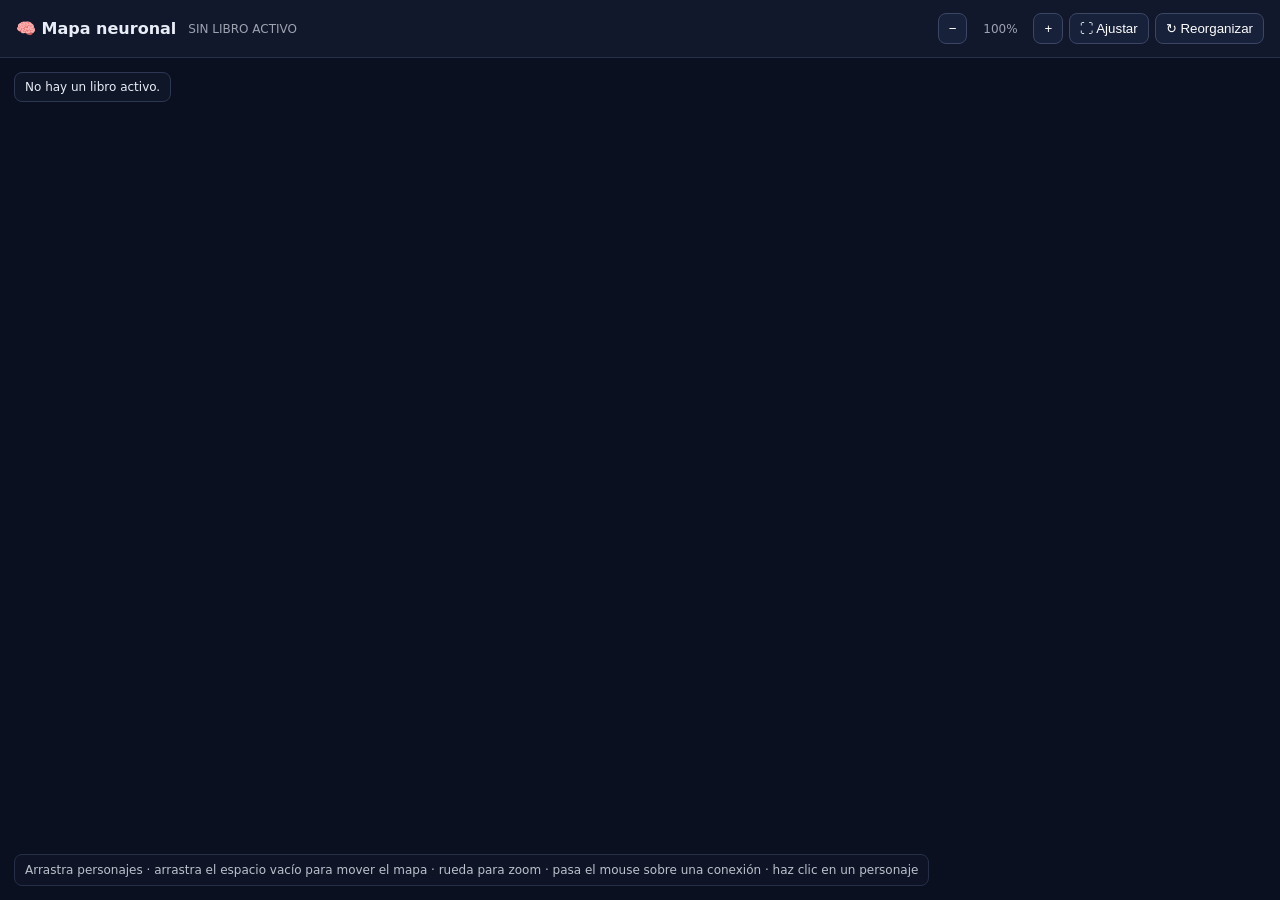
==== neural-map-real.html @ c9593acb "FASE 6.3 - Usabilidad y navegación del mapa neuronal" ====
<!doctype html>
<html lang="es">
<head>
<meta charset="utf-8">
<meta name="viewport" content="width=device-width,initial-scale=1,viewport-fit=cover">
<title>🧠 Mapa neuronal — datos reales</title>
<style>
*{box-sizing:border-box}html,body{margin:0;height:100%;font-family:system-ui,-apple-system,Segoe UI,sans-serif;background:#0b1020;color:#e9edf7}body{overflow:hidden}.top{height:58px;display:flex;align-items:center;gap:12px;padding:0 16px;background:#11182b;border-bottom:1px solid #26304a}.top h1{font-size:16px;margin:0}.top span{font-size:12px;opacity:.65}.controls{margin-left:auto;display:flex;align-items:center;gap:6px}.top button{border:1px solid #3a4664;background:#18213a;color:#fff;border-radius:8px;padding:7px 10px;cursor:pointer}.top button:hover{background:#202c49}.zoom-readout{min-width:54px;text-align:center;font-size:12px;opacity:.8}.wrap{height:calc(100% - 58px);position:relative;overflow:hidden}svg{width:100%;height:100%;display:block;touch-action:none;cursor:grab}.wrap.panning svg{cursor:grabbing}.edge{fill:none;stroke:#6576a5;stroke-width:2;opacity:.62}.edge.bi{stroke-dasharray:5 4}.edge.dim,.node.dim{opacity:.10}.edge.focus{stroke:#a9b9ef;stroke-width:3;opacity:.95}.node{cursor:grab}.node:active{cursor:grabbing}.node circle{fill:#17223c;stroke:#8da2d7;stroke-width:2}.node text{fill:#f2f5ff;font-size:12px;pointer-events:none;text-anchor:middle}.node.selected circle{stroke:#fff;stroke-width:3;filter:drop-shadow(0 0 8px rgba(150,180,255,.75))}.tooltip{position:absolute;display:none;max-width:330px;padding:10px 12px;border:1px solid #3c4b70;background:#151e35;border-radius:9px;box-shadow:0 8px 30px #0008;font-size:13px;pointer-events:none;line-height:1.35;z-index:5}.tooltip strong{display:block;margin-bottom:5px}.tooltip .description{white-space:pre-wrap;margin:5px 0}.tooltip .meta{margin-top:5px;opacity:.78}.hint{position:absolute;left:14px;bottom:14px;padding:8px 10px;border-radius:8px;background:#11182bcc;border:1px solid #2c3753;font-size:12px;opacity:.8;pointer-events:none}.status{position:absolute;left:14px;top:14px;padding:7px 10px;border-radius:8px;background:#11182bcc;border:1px solid #2c3753;font-size:12px;pointer-events:none}
</style>
</head>
<body>
<div class="top"><h1>🧠 Mapa neuronal</h1><span id="bookInfo">DATOS REALES · experimental</span><div class="controls"><button id="minus" title="Alejar">−</button><span id="zoomReadout" class="zoom-readout">100%</span><button id="plus" title="Acercar">+</button><button id="fit" title="Ajustar toda la red">⛶ Ajustar</button><button id="reset" title="Reorganizar nodos">↻ Reorganizar</button></div></div>
<div class="wrap" id="wrap"><svg id="graph" aria-label="Mapa neuronal de personajes"><defs><marker id="arrowEnd" viewBox="0 0 10 10" refX="9" refY="5" markerWidth="7" markerHeight="7" orient="auto-start-reverse"><path d="M 0 0 L 10 5 L 0 10 z" fill="#8da2d7"></path></marker></defs><g id="world"></g></svg><div id="tip" class="tooltip"></div><div id="status" class="status"></div><div class="hint">Arrastra personajes · arrastra el espacio vacío para mover el mapa · rueda para zoom · pasa el mouse sobre una conexión · haz clic en un personaje</div></div>
<script>
const KEY='memoriaLector.v1';
const NS='http://www.w3.org/2000/svg';
const svg=document.getElementById('graph'),world=document.getElementById('world'),tip=document.getElementById('tip'),status=document.getElementById('status'),bookInfo=document.getElementById('bookInfo'),wrap=document.getElementById('wrap'),zoomReadout=document.getElementById('zoomReadout');
let W=0,H=0,nodes=[],edges=[],selected=null,drag=null,pan={x:0,y:0},scale=1,panStart=null;
function load(){try{return JSON.parse(localStorage.getItem(KEY)||'null')||{books:[],activeBookId:null}}catch(e){return {books:[],activeBookId:null}}}
function activeBook(){const s=load();return s.books.find(b=>b.id===s.activeBookId)||null}
function esc(s){return String(s??'').replace(/[&<>"']/g,c=>({'&':'&amp;','<':'&lt;','>':'&gt;','"':'&quot;',"'":'&#039;'}[c]))}
function size(){const r=svg.getBoundingClientRect();W=r.width;H=r.height}
function updateTransform(){world.setAttribute('transform',`translate(${pan.x} ${pan.y}) scale(${scale})`);zoomReadout.textContent=`${Math.round(scale*100)}%`}
function build(){const b=activeBook();if(!b){nodes=[];edges=[];status.textContent='No hay un libro activo.';bookInfo.textContent='SIN LIBRO ACTIVO';render();return}const chars=b.characters||[],rels=b.relationships||[];status.textContent=`${chars.length} personajes · ${rels.length} conexiones`;bookInfo.textContent=`${b.title||'Libro activo'} · DATOS REALES · experimental`;nodes=chars.map((c,i)=>({id:c.id,name:c.name||'?',short:c.shortName||'',x:W*.5+Math.cos(i/Math.max(1,chars.length)*Math.PI*2)*Math.min(W,H)*.28,y:H*.5+Math.sin(i/Math.max(1,chars.length)*Math.PI*2)*Math.min(W,H)*.28,vx:0,vy:0,r:14+Math.min(7,rels.filter(r=>r.from===c.id||r.to===c.id).length)}));const byPair=new Map();for(const r of rels){const pair=[r.from,r.to].sort();const key=pair.join('::');if(!byPair.has(key))byPair.set(key,[]);const items=Array.isArray(r.items)&&r.items.length?r.items:(Array.isArray(r.types)?r.types.map(label=>({label,mode:'directed'})):[]);byPair.get(key).push(...items.map(it=>({label:it.label||'otra relación',mode:it.mode||'directed',from:r.from,to:r.to})))}edges=[...byPair.entries()].map(([key,relations])=>{const [a,bid]=key.split('::');const directedAtoB=relations.some(x=>x.mode==='directed'&&x.from===a&&x.to===bid);const directedBtoA=relations.some(x=>x.mode==='directed'&&x.from===bid&&x.to===a);const symmetric=relations.some(x=>x.mode==='symmetric');return {a,b:bid,relations,directedAtoB,directedBtoA,symmetric}});selected=null;pan={x:0,y:0};scale=1;render();for(let i=0;i<220;i++)tick(.5);render();fitView()}
function tick(dt){for(const a of nodes){if(a===drag)continue;a.vx*=.88;a.vy*=.88;a.vx+=(W/2-a.x)*.0009*dt;a.vy+=(H/2-a.y)*.0009*dt;for(const b of nodes){if(a===b)continue;let dx=a.x-b.x,dy=a.y-b.y,d2=dx*dx+dy*dy+100,f=17000/d2;a.vx+=dx*f*dt/Math.max(W,400);a.vy+=dy*f*dt/Math.max(H,300)}}for(const e of edges){const a=nodes.find(n=>n.id===e.a),b=nodes.find(n=>n.id===e.b);if(!a||!b)continue;const dx=b.x-a.x,dy=b.y-a.y,d=Math.hypot(dx,dy)||1,f=(d-150)*.0018*dt;a.vx+=dx/d*f;a.vy+=dy/d*f;b.vx-=dx/d*f;b.vy-=dy/d*f}for(const a of nodes){if(a===drag)continue;a.x=Math.max(35,Math.min(W-35,a.x+a.vx*dt));a.y=Math.max(35,Math.min(H-35,a.y+a.vy*dt))}}
function path(a,b){const dx=b.x-a.x,dy=b.y-a.y,d=Math.hypot(dx,dy)||1,mx=(a.x+b.x)/2,my=(a.y+b.y)/2,off=Math.min(55,d*.18),nx=-dy/d,ny=dx/d;return `M${a.x},${a.y} Q${mx+nx*off},${my+ny*off} ${b.x},${b.y}`}
function relatedToSelected(e){return selected===null||e.a===selected||e.b===selected}
function render(){world.innerHTML='';if(!nodes.length){updateTransform();return}const eg=document.createElementNS(NS,'g');edges.forEach((e,i)=>{const a=nodes.find(n=>n.id===e.a),b=nodes.find(n=>n.id===e.b);if(!a||!b)return;const p=document.createElementNS(NS,'path');p.classList.add('edge');if(e.symmetric&&!e.directedAtoB&&!e.directedBtoA)p.classList.add('bi');if(e.directedAtoB)p.setAttribute('marker-end','url(#arrowEnd)');if(e.directedBtoA)p.setAttribute('marker-start','url(#arrowEnd)');if(!relatedToSelected(e))p.classList.add('dim');if(relatedToSelected(e)&&selected!==null)p.classList.add('focus');p.setAttribute('d',path(a,b));p.dataset.i=i;p.addEventListener('mouseenter',edgeEnter);p.addEventListener('mouseleave',()=>tip.style.display='none');eg.appendChild(p)});world.appendChild(eg);nodes.forEach(n=>{const ng=document.createElementNS(NS,'g');ng.classList.add('node');if(selected!==null&&selected!==n.id)ng.classList.add('dim');if(selected===n.id)ng.classList.add('selected');ng.setAttribute('transform',`translate(${n.x},${n.y})`);const c=document.createElementNS(NS,'circle');c.setAttribute('r',n.r);ng.appendChild(c);const t=document.createElementNS(NS,'text');t.textContent=n.short||n.name;t.setAttribute('y',n.r+17);ng.appendChild(t);ng.addEventListener('mouseenter',e=>nodeEnter(e,n));ng.addEventListener('mouseleave',()=>tip.style.display='none');ng.addEventListener('pointerdown',e=>startDrag(e,n));ng.addEventListener('click',e=>{if(n._moved)return;selected=selected===n.id?null:n.id;render()});world.appendChild(ng)})} 
function placeTip(e){const r=wrap.getBoundingClientRect();const x=e.clientX-r.left+12,y=e.clientY-r.top+12;tip.style.left=Math.min(Math.max(8,x),Math.max(8,W-340))+'px';tip.style.top=Math.min(Math.max(8,y),Math.max(8,H-150))+'px'}
function edgeEnter(e){const ed=edges[+e.currentTarget.dataset.i];tip.innerHTML=ed.relations.map(rel=>`<div><strong>${esc(nameOf(rel.from))} ${rel.mode==='symmetric'?'↔':'→'} ${esc(nameOf(rel.to))}</strong><div>• ${esc(rel.label)}</div></div>`).join('');tip.style.display='block';placeTip(e)}
function nodeEnter(e,n){const b=activeBook(),c=(b?.characters||[]).find(x=>x.id===n.id);tip.innerHTML=`<strong>${esc(c?.name||n.name)}</strong>`+(c?.description?.trim()?`<div class="description">${esc(c.description)}</div>`:'')+(c?.firstChapter?`<div class="meta">Primera aparición: ${esc(c.firstChapter)}</div>`:'');tip.style.display='block';placeTip(e)}
function nameOf(id){const n=nodes.find(x=>x.id===id);return n?.name||'?'}
function startDrag(e,n){e.stopPropagation();n._sx=e.clientX;n._sy=e.clientY;n._moved=false;drag=n;const move=ev=>{if(Math.hypot(ev.clientX-n._sx,ev.clientY-n._sy)>4)n._moved=true;const r=svg.getBoundingClientRect();n.x=Math.max(25,Math.min((W-pan.x)/scale-25,(ev.clientX-r.left-pan.x)/scale));n.y=Math.max(25,Math.min((H-pan.y)/scale-25,(ev.clientY-r.top-pan.y)/scale));render()};const up=()=>{drag=null;window.removeEventListener('pointermove',move);window.removeEventListener('pointerup',up)};window.addEventListener('pointermove',move);window.addEventListener('pointerup',up,{once:true})}
function startPan(e){if(e.target!==svg)return;panStart={sx:e.clientX,sy:e.clientY,px:pan.x,py:pan.y};wrap.classList.add('panning');const move=ev=>{pan.x=panStart.px+(ev.clientX-panStart.sx);pan.y=panStart.py+(ev.clientY-panStart.sy);updateTransform()};const up=()=>{panStart=null;wrap.classList.remove('panning');window.removeEventListener('pointermove',move);window.removeEventListener('pointerup',up)};window.addEventListener('pointermove',move);window.addEventListener('pointerup',up,{once:true})}
function zoomAt(factor,cx=W/2,cy=H/2){const old=scale;const next=Math.max(.35,Math.min(2.5,old*factor));if(next===old)return;const r=svg.getBoundingClientRect();const sx=cx-r.left,sy=cy-r.top;pan.x=sx-(sx-pan.x)*(next/old);pan.y=sy-(sy-pan.y)*(next/old);scale=next;updateTransform()}
function fitView(){if(!nodes.length){updateTransform();return}let minX=Infinity,minY=Infinity,maxX=-Infinity,maxY=-Infinity;nodes.forEach(n=>{minX=Math.min(minX,n.x-n.r);maxX=Math.max(maxX,n.x+n.r);minY=Math.min(minY,n.y-n.r);maxY=Math.max(maxY,n.y+n.r)});const bw=Math.max(1,maxX-minX),bh=Math.max(1,maxY-minY),margin=70;scale=Math.max(.35,Math.min(2.5,Math.min((W-margin*2)/bw,(H-margin*2)/bh)));pan.x=W/2-((minX+maxX)/2)*scale;pan.y=H/2-((minY+maxY)/2)*scale;updateTransform()}
document.getElementById('minus').onclick=()=>zoomAt(.85);document.getElementById('plus').onclick=()=>zoomAt(1.18);document.getElementById('fit').onclick=fitView;document.getElementById('reset').onclick=build;svg.addEventListener('pointerdown',startPan);svg.addEventListener('wheel',e=>{e.preventDefault();zoomAt(e.deltaY<0?1.12:.89,e.clientX,e.clientY)},{passive:false});window.addEventListener('resize',()=>{size();fitView()});size();build();
</script>
</body>
</html>
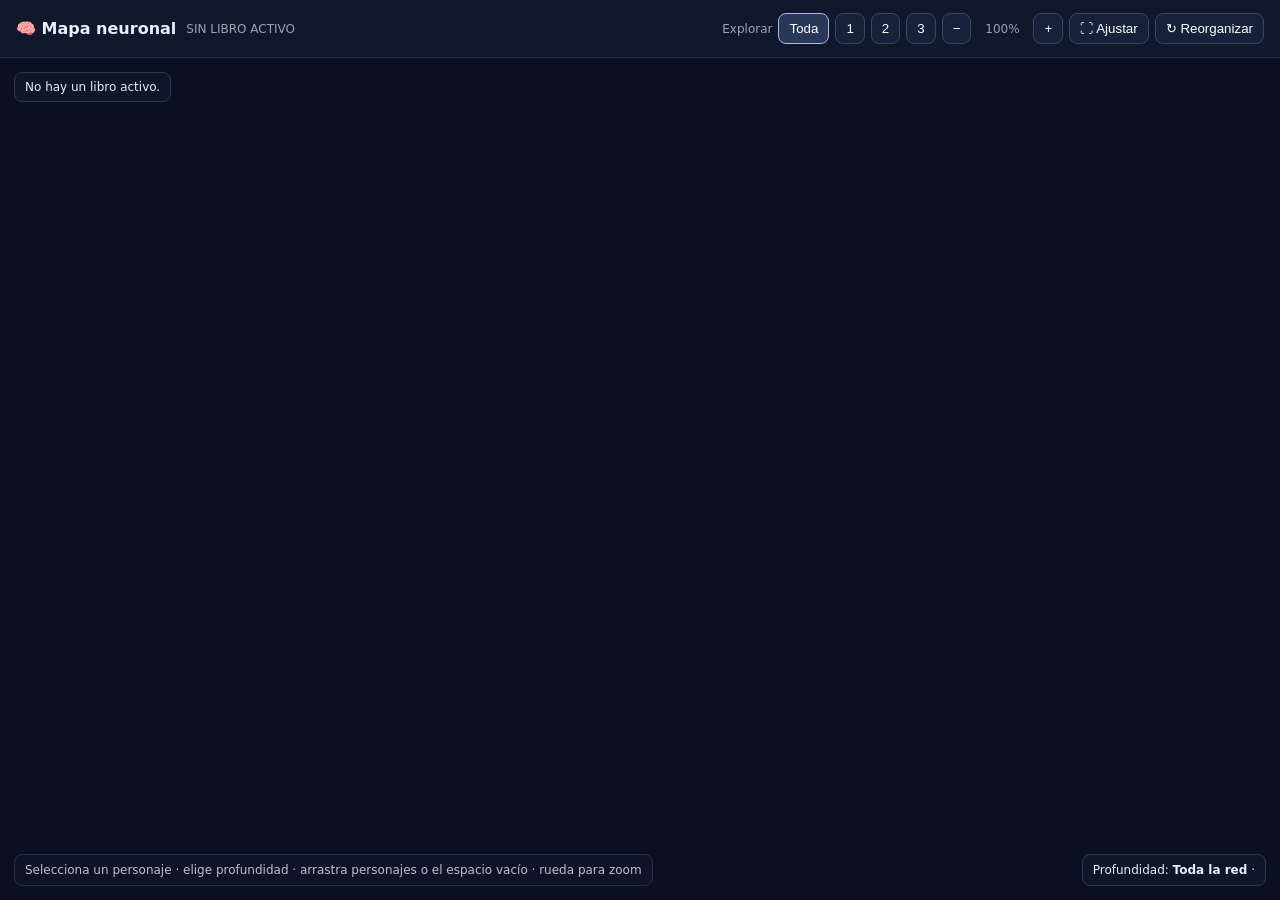
==== commit 26f7cba5: "FASE 6.4A - Exploración por niveles del mapa neuronal" ====
--- a/neural-map-real.html
+++ b/neural-map-real.html
@@ -5,27 +5,32 @@
 <meta name="viewport" content="width=device-width,initial-scale=1,viewport-fit=cover">
 <title>🧠 Mapa neuronal — datos reales</title>
 <style>
-*{box-sizing:border-box}html,body{margin:0;height:100%;font-family:system-ui,-apple-system,Segoe UI,sans-serif;background:#0b1020;color:#e9edf7}body{overflow:hidden}.top{height:58px;display:flex;align-items:center;gap:12px;padding:0 16px;background:#11182b;border-bottom:1px solid #26304a}.top h1{font-size:16px;margin:0}.top span{font-size:12px;opacity:.65}.controls{margin-left:auto;display:flex;align-items:center;gap:6px}.top button{border:1px solid #3a4664;background:#18213a;color:#fff;border-radius:8px;padding:7px 10px;cursor:pointer}.top button:hover{background:#202c49}.zoom-readout{min-width:54px;text-align:center;font-size:12px;opacity:.8}.wrap{height:calc(100% - 58px);position:relative;overflow:hidden}svg{width:100%;height:100%;display:block;touch-action:none;cursor:grab}.wrap.panning svg{cursor:grabbing}.edge{fill:none;stroke:#6576a5;stroke-width:2;opacity:.62}.edge.bi{stroke-dasharray:5 4}.edge.dim,.node.dim{opacity:.10}.edge.focus{stroke:#a9b9ef;stroke-width:3;opacity:.95}.node{cursor:grab}.node:active{cursor:grabbing}.node circle{fill:#17223c;stroke:#8da2d7;stroke-width:2}.node text{fill:#f2f5ff;font-size:12px;pointer-events:none;text-anchor:middle}.node.selected circle{stroke:#fff;stroke-width:3;filter:drop-shadow(0 0 8px rgba(150,180,255,.75))}.tooltip{position:absolute;display:none;max-width:330px;padding:10px 12px;border:1px solid #3c4b70;background:#151e35;border-radius:9px;box-shadow:0 8px 30px #0008;font-size:13px;pointer-events:none;line-height:1.35;z-index:5}.tooltip strong{display:block;margin-bottom:5px}.tooltip .description{white-space:pre-wrap;margin:5px 0}.tooltip .meta{margin-top:5px;opacity:.78}.hint{position:absolute;left:14px;bottom:14px;padding:8px 10px;border-radius:8px;background:#11182bcc;border:1px solid #2c3753;font-size:12px;opacity:.8;pointer-events:none}.status{position:absolute;left:14px;top:14px;padding:7px 10px;border-radius:8px;background:#11182bcc;border:1px solid #2c3753;font-size:12px;pointer-events:none}
+*{box-sizing:border-box}html,body{margin:0;height:100%;font-family:system-ui,-apple-system,Segoe UI,sans-serif;background:#0b1020;color:#e9edf7}body{overflow:hidden}.top{height:58px;display:flex;align-items:center;gap:10px;padding:0 16px;background:#11182b;border-bottom:1px solid #26304a}.top h1{font-size:16px;margin:0}.top span{font-size:12px;opacity:.65}.controls{margin-left:auto;display:flex;align-items:center;gap:6px;flex-wrap:wrap}.top button{border:1px solid #3a4664;background:#18213a;color:#fff;border-radius:8px;padding:7px 10px;cursor:pointer}.top button:hover{background:#202c49}.top button.active{border-color:#a9b9ef;background:#293759}.zoom-readout,.depth-label{min-width:50px;text-align:center;font-size:12px;opacity:.8}.wrap{height:calc(100% - 58px);position:relative;overflow:hidden}svg{width:100%;height:100%;display:block;touch-action:none;cursor:grab}.wrap.panning svg{cursor:grabbing}.edge{fill:none;stroke:#6576a5;stroke-width:2;opacity:.62}.edge.bi{stroke-dasharray:5 4}.edge.dim,.node.dim{opacity:.10}.edge.focus{stroke:#a9b9ef;stroke-width:3;opacity:.95}.node{cursor:grab}.node:active{cursor:grabbing}.node circle{fill:#17223c;stroke:#8da2d7;stroke-width:2}.node text{fill:#f2f5ff;font-size:12px;pointer-events:none;text-anchor:middle}.node.selected circle{stroke:#fff;stroke-width:3;filter:drop-shadow(0 0 8px rgba(150,180,255,.75))}.tooltip{position:absolute;display:none;max-width:330px;padding:10px 12px;border:1px solid #3c4b70;background:#151e35;border-radius:9px;box-shadow:0 8px 30px #0008;font-size:13px;pointer-events:none;line-height:1.35;z-index:5}.tooltip strong{display:block;margin-bottom:5px}.tooltip .description{white-space:pre-wrap;margin:5px 0}.tooltip .meta{margin-top:5px;opacity:.78}.hint{position:absolute;left:14px;bottom:14px;padding:8px 10px;border-radius:8px;background:#11182bcc;border:1px solid #2c3753;font-size:12px;opacity:.8;pointer-events:none}.status{position:absolute;left:14px;top:14px;padding:7px 10px;border-radius:8px;background:#11182bcc;border:1px solid #2c3753;font-size:12px;pointer-events:none}.depth{position:absolute;right:14px;bottom:14px;padding:8px 10px;border-radius:8px;background:#11182bcc;border:1px solid #2c3753;font-size:12px}.depth button{border:1px solid #3a4664;background:#18213a;color:#fff;border-radius:6px;padding:5px 8px;margin-left:3px;cursor:pointer}.depth button.active{border-color:#a9b9ef;background:#293759}
 </style>
 </head>
 <body>
-<div class="top"><h1>🧠 Mapa neuronal</h1><span id="bookInfo">DATOS REALES · experimental</span><div class="controls"><button id="minus" title="Alejar">−</button><span id="zoomReadout" class="zoom-readout">100%</span><button id="plus" title="Acercar">+</button><button id="fit" title="Ajustar toda la red">⛶ Ajustar</button><button id="reset" title="Reorganizar nodos">↻ Reorganizar</button></div></div>
-<div class="wrap" id="wrap"><svg id="graph" aria-label="Mapa neuronal de personajes"><defs><marker id="arrowEnd" viewBox="0 0 10 10" refX="9" refY="5" markerWidth="7" markerHeight="7" orient="auto-start-reverse"><path d="M 0 0 L 10 5 L 0 10 z" fill="#8da2d7"></path></marker></defs><g id="world"></g></svg><div id="tip" class="tooltip"></div><div id="status" class="status"></div><div class="hint">Arrastra personajes · arrastra el espacio vacío para mover el mapa · rueda para zoom · pasa el mouse sobre una conexión · haz clic en un personaje</div></div>
+<div class="top"><h1>🧠 Mapa neuronal</h1><span id="bookInfo">DATOS REALES · experimental</span><div class="controls"><span class="depth-label">Explorar</span><button class="depthBtn active" data-depth="0">Toda</button><button class="depthBtn" data-depth="1">1</button><button class="depthBtn" data-depth="2">2</button><button class="depthBtn" data-depth="3">3</button><button id="minus" title="Alejar">−</button><span id="zoomReadout" class="zoom-readout">100%</span><button id="plus" title="Acercar">+</button><button id="fit" title="Ajustar toda la red">⛶ Ajustar</button><button id="reset" title="Reorganizar nodos">↻ Reorganizar</button></div></div>
+<div class="wrap" id="wrap"><svg id="graph" aria-label="Mapa neuronal de personajes"><defs><marker id="arrowEnd" viewBox="0 0 10 10" refX="9" refY="5" markerWidth="7" markerHeight="7" orient="auto-start-reverse"><path d="M 0 0 L 10 5 L 0 10 z" fill="#8da2d7"></path></marker></defs><g id="world"></g></svg><div id="tip" class="tooltip"></div><div id="status" class="status"></div><div class="hint">Selecciona un personaje · elige profundidad · arrastra personajes o el espacio vacío · rueda para zoom</div><div class="depth">Profundidad: <strong id="depthInfo">Toda la red</strong> · <span id="visibleInfo"></span></div></div>
 <script>
 const KEY='memoriaLector.v1';
 const NS='http://www.w3.org/2000/svg';
-const svg=document.getElementById('graph'),world=document.getElementById('world'),tip=document.getElementById('tip'),status=document.getElementById('status'),bookInfo=document.getElementById('bookInfo'),wrap=document.getElementById('wrap'),zoomReadout=document.getElementById('zoomReadout');
-let W=0,H=0,nodes=[],edges=[],selected=null,drag=null,pan={x:0,y:0},scale=1,panStart=null;
+const svg=document.getElementById('graph'),world=document.getElementById('world'),tip=document.getElementById('tip'),status=document.getElementById('status'),bookInfo=document.getElementById('bookInfo'),wrap=document.getElementById('wrap'),zoomReadout=document.getElementById('zoomReadout'),depthInfo=document.getElementById('depthInfo'),visibleInfo=document.getElementById('visibleInfo');
+let W=0,H=0,nodes=[],edges=[],selected=null,drag=null,pan={x:0,y:0},scale=1,panStart=null,depth=0;
 function load(){try{return JSON.parse(localStorage.getItem(KEY)||'null')||{books:[],activeBookId:null}}catch(e){return {books:[],activeBookId:null}}}
 function activeBook(){const s=load();return s.books.find(b=>b.id===s.activeBookId)||null}
-function esc(s){return String(s??'').replace(/[&<>"']/g,c=>({'&':'&amp;','<':'&lt;','>':'&gt;','"':'&quot;',"'":'&#039;'}[c]))}
+function esc(s){return String(s??'').replace(/[&<>\"']/g,c=>({'&':'&amp;','<':'&lt;','>':'&gt;','\"':'&quot;',"'":'&#039;'}[c]))}
 function size(){const r=svg.getBoundingClientRect();W=r.width;H=r.height}
 function updateTransform(){world.setAttribute('transform',`translate(${pan.x} ${pan.y}) scale(${scale})`);zoomReadout.textContent=`${Math.round(scale*100)}%`}
-function build(){const b=activeBook();if(!b){nodes=[];edges=[];status.textContent='No hay un libro activo.';bookInfo.textContent='SIN LIBRO ACTIVO';render();return}const chars=b.characters||[],rels=b.relationships||[];status.textContent=`${chars.length} personajes · ${rels.length} conexiones`;bookInfo.textContent=`${b.title||'Libro activo'} · DATOS REALES · experimental`;nodes=chars.map((c,i)=>({id:c.id,name:c.name||'?',short:c.shortName||'',x:W*.5+Math.cos(i/Math.max(1,chars.length)*Math.PI*2)*Math.min(W,H)*.28,y:H*.5+Math.sin(i/Math.max(1,chars.length)*Math.PI*2)*Math.min(W,H)*.28,vx:0,vy:0,r:14+Math.min(7,rels.filter(r=>r.from===c.id||r.to===c.id).length)}));const byPair=new Map();for(const r of rels){const pair=[r.from,r.to].sort();const key=pair.join('::');if(!byPair.has(key))byPair.set(key,[]);const items=Array.isArray(r.items)&&r.items.length?r.items:(Array.isArray(r.types)?r.types.map(label=>({label,mode:'directed'})):[]);byPair.get(key).push(...items.map(it=>({label:it.label||'otra relación',mode:it.mode||'directed',from:r.from,to:r.to})))}edges=[...byPair.entries()].map(([key,relations])=>{const [a,bid]=key.split('::');const directedAtoB=relations.some(x=>x.mode==='directed'&&x.from===a&&x.to===bid);const directedBtoA=relations.some(x=>x.mode==='directed'&&x.from===bid&&x.to===a);const symmetric=relations.some(x=>x.mode==='symmetric');return {a,b:bid,relations,directedAtoB,directedBtoA,symmetric}});selected=null;pan={x:0,y:0};scale=1;render();for(let i=0;i<220;i++)tick(.5);render();fitView()}
+function build(){const b=activeBook();if(!b){nodes=[];edges=[];status.textContent='No hay un libro activo.';bookInfo.textContent='SIN LIBRO ACTIVO';render();return}const chars=b.characters||[],rels=b.relationships||[];status.textContent=`${chars.length} personajes · ${rels.length} conexiones`;bookInfo.textContent=`${b.title||'Libro activo'} · DATOS REALES · experimental`;nodes=chars.map((c,i)=>({id:c.id,name:c.name||'?',short:c.shortName||'',x:W*.5+Math.cos(i/Math.max(1,chars.length)*Math.PI*2)*Math.min(W,H)*.28,y:H*.5+Math.sin(i/Math.max(1,chars.length)*Math.PI*2)*Math.min(W,H)*.28,vx:0,vy:0,r:14+Math.min(7,rels.filter(r=>r.from===c.id||r.to===c.id).length)}));const byPair=new Map();for(const r of rels){const pair=[r.from,r.to].sort();const key=pair.join('::');if(!byPair.has(key))byPair.set(key,[]);const items=Array.isArray(r.items)&&r.items.length?r.items:(Array.isArray(r.types)?r.types.map(label=>({label,mode:'directed'})):[]);byPair.get(key).push(...items.map(it=>({label:it.label||'otra relación',mode:it.mode||'directed',from:r.from,to:r.to})))}edges=[...byPair.entries()].map(([key,relations])=>{const [a,bid]=key.split('::');return {a,b:bid,relations,directedAtoB:relations.some(x=>x.mode==='directed'&&x.from===a&&x.to===bid),directedBtoA:relations.some(x=>x.mode==='directed'&&x.from===bid&&x.to===a),symmetric:relations.some(x=>x.mode==='symmetric')}});selected=null;depth=0;pan={x:0,y:0};scale=1;updateDepthButtons();render();for(let i=0;i<220;i++)tick(.5);render();fitView()}
 function tick(dt){for(const a of nodes){if(a===drag)continue;a.vx*=.88;a.vy*=.88;a.vx+=(W/2-a.x)*.0009*dt;a.vy+=(H/2-a.y)*.0009*dt;for(const b of nodes){if(a===b)continue;let dx=a.x-b.x,dy=a.y-b.y,d2=dx*dx+dy*dy+100,f=17000/d2;a.vx+=dx*f*dt/Math.max(W,400);a.vy+=dy*f*dt/Math.max(H,300)}}for(const e of edges){const a=nodes.find(n=>n.id===e.a),b=nodes.find(n=>n.id===e.b);if(!a||!b)continue;const dx=b.x-a.x,dy=b.y-a.y,d=Math.hypot(dx,dy)||1,f=(d-150)*.0018*dt;a.vx+=dx/d*f;a.vy+=dy/d*f;b.vx-=dx/d*f;b.vy-=dy/d*f}for(const a of nodes){if(a===drag)continue;a.x=Math.max(35,Math.min(W-35,a.x+a.vx*dt));a.y=Math.max(35,Math.min(H-35,a.y+a.vy*dt))}}
 function path(a,b){const dx=b.x-a.x,dy=b.y-a.y,d=Math.hypot(dx,dy)||1,mx=(a.x+b.x)/2,my=(a.y+b.y)/2,off=Math.min(55,d*.18),nx=-dy/d,ny=dx/d;return `M${a.x},${a.y} Q${mx+nx*off},${my+ny*off} ${b.x},${b.y}`}
+function adjacency(){const map=new Map(nodes.map(n=>[n.id,[]]));for(const e of edges){if(map.has(e.a)&&map.has(e.b)){map.get(e.a).push(e.b);map.get(e.b).push(e.a)}}return map}
+function nodesWithinDepth(start,maxDepth){if(!start||maxDepth<=0)return new Set(start?[start]:[]);const adj=adjacency(),seen=new Set([start]),queue=[[start,0]];while(queue.length){const [id,d]=queue.shift();if(d>=maxDepth)continue;for(const next of (adj.get(id)||[])){if(!seen.has(next)){seen.add(next);queue.push([next,d+1])}}}return seen}
+function visibleIds(){if(selected===null||depth===0)return new Set(nodes.map(n=>n.id));return nodesWithinDepth(selected,depth)}
+function edgeVisible(e,visible){return visible.has(e.a)&&visible.has(e.b)}
 function relatedToSelected(e){return selected===null||e.a===selected||e.b===selected}
-function render(){world.innerHTML='';if(!nodes.length){updateTransform();return}const eg=document.createElementNS(NS,'g');edges.forEach((e,i)=>{const a=nodes.find(n=>n.id===e.a),b=nodes.find(n=>n.id===e.b);if(!a||!b)return;const p=document.createElementNS(NS,'path');p.classList.add('edge');if(e.symmetric&&!e.directedAtoB&&!e.directedBtoA)p.classList.add('bi');if(e.directedAtoB)p.setAttribute('marker-end','url(#arrowEnd)');if(e.directedBtoA)p.setAttribute('marker-start','url(#arrowEnd)');if(!relatedToSelected(e))p.classList.add('dim');if(relatedToSelected(e)&&selected!==null)p.classList.add('focus');p.setAttribute('d',path(a,b));p.dataset.i=i;p.addEventListener('mouseenter',edgeEnter);p.addEventListener('mouseleave',()=>tip.style.display='none');eg.appendChild(p)});world.appendChild(eg);nodes.forEach(n=>{const ng=document.createElementNS(NS,'g');ng.classList.add('node');if(selected!==null&&selected!==n.id)ng.classList.add('dim');if(selected===n.id)ng.classList.add('selected');ng.setAttribute('transform',`translate(${n.x},${n.y})`);const c=document.createElementNS(NS,'circle');c.setAttribute('r',n.r);ng.appendChild(c);const t=document.createElementNS(NS,'text');t.textContent=n.short||n.name;t.setAttribute('y',n.r+17);ng.appendChild(t);ng.addEventListener('mouseenter',e=>nodeEnter(e,n));ng.addEventListener('mouseleave',()=>tip.style.display='none');ng.addEventListener('pointerdown',e=>startDrag(e,n));ng.addEventListener('click',e=>{if(n._moved)return;selected=selected===n.id?null:n.id;render()});world.appendChild(ng)})} 
+function updateDepthButtons(){document.querySelectorAll('.depthBtn').forEach(b=>b.classList.toggle('active',+b.dataset.depth===depth));depthInfo.textContent=depth===0?'Toda la red':`${depth} nivel${depth>1?'es':''}`}
+function render(){world.innerHTML='';if(!nodes.length){updateTransform();return}const visible=visibleIds();visibleInfo.textContent=`${visible.size}/${nodes.length} personajes`;const eg=document.createElementNS(NS,'g');edges.forEach((e,i)=>{const a=nodes.find(n=>n.id===e.a),b=nodes.find(n=>n.id===e.b);if(!a||!b)return;const p=document.createElementNS(NS,'path');p.classList.add('edge');if(e.symmetric&&!e.directedAtoB&&!e.directedBtoA)p.classList.add('bi');if(e.directedAtoB)p.setAttribute('marker-end','url(#arrowEnd)');if(e.directedBtoA)p.setAttribute('marker-start','url(#arrowEnd)');if(!edgeVisible(e,visible)||!relatedToSelected(e))p.classList.add('dim');if(edgeVisible(e,visible)&&relatedToSelected(e)&&selected!==null)p.classList.add('focus');p.setAttribute('d',path(a,b));p.dataset.i=i;p.addEventListener('mouseenter',edgeEnter);p.addEventListener('mouseleave',()=>tip.style.display='none');eg.appendChild(p)});world.appendChild(eg);nodes.forEach(n=>{const ng=document.createElementNS(NS,'g');ng.classList.add('node');if(!visible.has(n.id))ng.classList.add('dim');if(selected!==null&&selected!==n.id)ng.classList.add('dim');if(selected===n.id)ng.classList.add('selected');ng.setAttribute('transform',`translate(${n.x},${n.y})`);const c=document.createElementNS(NS,'circle');c.setAttribute('r',n.r);ng.appendChild(c);const t=document.createElementNS(NS,'text');t.textContent=n.short||n.name;t.setAttribute('y',n.r+17);ng.appendChild(t);ng.addEventListener('mouseenter',e=>nodeEnter(e,n));ng.addEventListener('mouseleave',()=>tip.style.display='none');ng.addEventListener('pointerdown',e=>startDrag(e,n));ng.addEventListener('click',e=>{if(n._moved)return;selected=selected===n.id?null:n.id;if(selected===null)depth=0;updateDepthButtons();render()});world.appendChild(ng)})}
 function placeTip(e){const r=wrap.getBoundingClientRect();const x=e.clientX-r.left+12,y=e.clientY-r.top+12;tip.style.left=Math.min(Math.max(8,x),Math.max(8,W-340))+'px';tip.style.top=Math.min(Math.max(8,y),Math.max(8,H-150))+'px'}
 function edgeEnter(e){const ed=edges[+e.currentTarget.dataset.i];tip.innerHTML=ed.relations.map(rel=>`<div><strong>${esc(nameOf(rel.from))} ${rel.mode==='symmetric'?'↔':'→'} ${esc(nameOf(rel.to))}</strong><div>• ${esc(rel.label)}</div></div>`).join('');tip.style.display='block';placeTip(e)}
 function nodeEnter(e,n){const b=activeBook(),c=(b?.characters||[]).find(x=>x.id===n.id);tip.innerHTML=`<strong>${esc(c?.name||n.name)}</strong>`+(c?.description?.trim()?`<div class="description">${esc(c.description)}</div>`:'')+(c?.firstChapter?`<div class="meta">Primera aparición: ${esc(c.firstChapter)}</div>`:'');tip.style.display='block';placeTip(e)}
@@ -34,7 +39,7 @@
 function startPan(e){if(e.target!==svg)return;panStart={sx:e.clientX,sy:e.clientY,px:pan.x,py:pan.y};wrap.classList.add('panning');const move=ev=>{pan.x=panStart.px+(ev.clientX-panStart.sx);pan.y=panStart.py+(ev.clientY-panStart.sy);updateTransform()};const up=()=>{panStart=null;wrap.classList.remove('panning');window.removeEventListener('pointermove',move);window.removeEventListener('pointerup',up)};window.addEventListener('pointermove',move);window.addEventListener('pointerup',up,{once:true})}
 function zoomAt(factor,cx=W/2,cy=H/2){const old=scale;const next=Math.max(.35,Math.min(2.5,old*factor));if(next===old)return;const r=svg.getBoundingClientRect();const sx=cx-r.left,sy=cy-r.top;pan.x=sx-(sx-pan.x)*(next/old);pan.y=sy-(sy-pan.y)*(next/old);scale=next;updateTransform()}
 function fitView(){if(!nodes.length){updateTransform();return}let minX=Infinity,minY=Infinity,maxX=-Infinity,maxY=-Infinity;nodes.forEach(n=>{minX=Math.min(minX,n.x-n.r);maxX=Math.max(maxX,n.x+n.r);minY=Math.min(minY,n.y-n.r);maxY=Math.max(maxY,n.y+n.r)});const bw=Math.max(1,maxX-minX),bh=Math.max(1,maxY-minY),margin=70;scale=Math.max(.35,Math.min(2.5,Math.min((W-margin*2)/bw,(H-margin*2)/bh)));pan.x=W/2-((minX+maxX)/2)*scale;pan.y=H/2-((minY+maxY)/2)*scale;updateTransform()}
-document.getElementById('minus').onclick=()=>zoomAt(.85);document.getElementById('plus').onclick=()=>zoomAt(1.18);document.getElementById('fit').onclick=fitView;document.getElementById('reset').onclick=build;svg.addEventListener('pointerdown',startPan);svg.addEventListener('wheel',e=>{e.preventDefault();zoomAt(e.deltaY<0?1.12:.89,e.clientX,e.clientY)},{passive:false});window.addEventListener('resize',()=>{size();fitView()});size();build();
+document.querySelectorAll('.depthBtn').forEach(btn=>btn.onclick=()=>{if(selected===null&&+btn.dataset.depth>0){status.textContent='Selecciona primero un personaje para explorar por niveles.';return}depth=+btn.dataset.depth;updateDepthButtons();render()});document.getElementById('minus').onclick=()=>zoomAt(.85);document.getElementById('plus').onclick=()=>zoomAt(1.18);document.getElementById('fit').onclick=fitView;document.getElementById('reset').onclick=build;svg.addEventListener('pointerdown',startPan);svg.addEventListener('wheel',e=>{e.preventDefault();zoomAt(e.deltaY<0?1.12:.89,e.clientX,e.clientY)},{passive:false});window.addEventListener('resize',()=>{size();fitView()});size();build();
 </script>
 </body>
 </html>
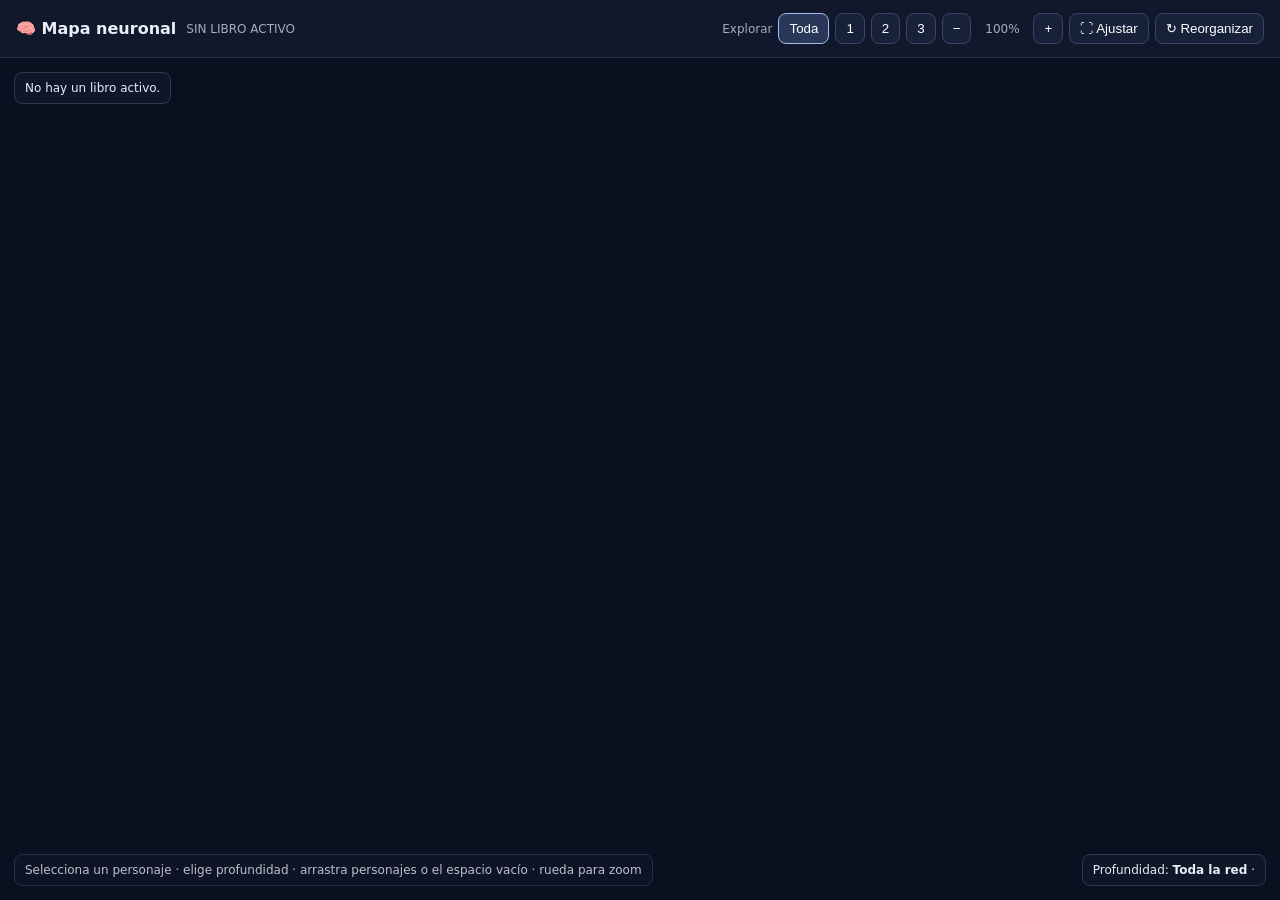
==== commit f869f708: "FASE 6.4A - Mejorar distribución inicial del mapa neuronal" ====
--- a/neural-map-real.html
+++ b/neural-map-real.html
@@ -5,41 +5,249 @@
 <meta name="viewport" content="width=device-width,initial-scale=1,viewport-fit=cover">
 <title>🧠 Mapa neuronal — datos reales</title>
 <style>
-*{box-sizing:border-box}html,body{margin:0;height:100%;font-family:system-ui,-apple-system,Segoe UI,sans-serif;background:#0b1020;color:#e9edf7}body{overflow:hidden}.top{height:58px;display:flex;align-items:center;gap:10px;padding:0 16px;background:#11182b;border-bottom:1px solid #26304a}.top h1{font-size:16px;margin:0}.top span{font-size:12px;opacity:.65}.controls{margin-left:auto;display:flex;align-items:center;gap:6px;flex-wrap:wrap}.top button{border:1px solid #3a4664;background:#18213a;color:#fff;border-radius:8px;padding:7px 10px;cursor:pointer}.top button:hover{background:#202c49}.top button.active{border-color:#a9b9ef;background:#293759}.zoom-readout,.depth-label{min-width:50px;text-align:center;font-size:12px;opacity:.8}.wrap{height:calc(100% - 58px);position:relative;overflow:hidden}svg{width:100%;height:100%;display:block;touch-action:none;cursor:grab}.wrap.panning svg{cursor:grabbing}.edge{fill:none;stroke:#6576a5;stroke-width:2;opacity:.62}.edge.bi{stroke-dasharray:5 4}.edge.dim,.node.dim{opacity:.10}.edge.focus{stroke:#a9b9ef;stroke-width:3;opacity:.95}.node{cursor:grab}.node:active{cursor:grabbing}.node circle{fill:#17223c;stroke:#8da2d7;stroke-width:2}.node text{fill:#f2f5ff;font-size:12px;pointer-events:none;text-anchor:middle}.node.selected circle{stroke:#fff;stroke-width:3;filter:drop-shadow(0 0 8px rgba(150,180,255,.75))}.tooltip{position:absolute;display:none;max-width:330px;padding:10px 12px;border:1px solid #3c4b70;background:#151e35;border-radius:9px;box-shadow:0 8px 30px #0008;font-size:13px;pointer-events:none;line-height:1.35;z-index:5}.tooltip strong{display:block;margin-bottom:5px}.tooltip .description{white-space:pre-wrap;margin:5px 0}.tooltip .meta{margin-top:5px;opacity:.78}.hint{position:absolute;left:14px;bottom:14px;padding:8px 10px;border-radius:8px;background:#11182bcc;border:1px solid #2c3753;font-size:12px;opacity:.8;pointer-events:none}.status{position:absolute;left:14px;top:14px;padding:7px 10px;border-radius:8px;background:#11182bcc;border:1px solid #2c3753;font-size:12px;pointer-events:none}.depth{position:absolute;right:14px;bottom:14px;padding:8px 10px;border-radius:8px;background:#11182bcc;border:1px solid #2c3753;font-size:12px}.depth button{border:1px solid #3a4664;background:#18213a;color:#fff;border-radius:6px;padding:5px 8px;margin-left:3px;cursor:pointer}.depth button.active{border-color:#a9b9ef;background:#293759}
+*{box-sizing:border-box}
+html,body{margin:0;height:100%;font-family:system-ui,-apple-system,Segoe UI,sans-serif;background:#0b1020;color:#e9edf7}
+body{overflow:hidden}
+.top{height:58px;display:flex;align-items:center;gap:10px;padding:0 16px;background:#11182b;border-bottom:1px solid #26304a}
+.top h1{font-size:16px;margin:0}.top span{font-size:12px;opacity:.7}
+.controls{margin-left:auto;display:flex;align-items:center;gap:6px;flex-wrap:wrap}
+.top button{border:1px solid #3a4664;background:#18213a;color:#fff;border-radius:8px;padding:7px 10px;cursor:pointer}
+.top button:hover{background:#202c49}.top button.active{border-color:#a9b9ef;background:#293759}
+.zoom-readout,.depth-label{min-width:50px;text-align:center;font-size:12px;opacity:.8}
+.wrap{height:calc(100% - 58px);position:relative;overflow:hidden}
+svg{width:100%;height:100%;display:block;touch-action:none;cursor:grab}.wrap.panning svg{cursor:grabbing}
+.edge{fill:none;stroke:#6576a5;stroke-width:2;opacity:.62}.edge.bi{stroke-dasharray:5 4}
+.edge.dim,.node.dim{opacity:.10}.edge.focus{stroke:#a9b9ef;stroke-width:3;opacity:.95}
+.node{cursor:grab}.node:active{cursor:grabbing}.node circle{fill:#17223c;stroke:#8da2d7;stroke-width:2}
+.node text{fill:#f2f5ff;font-size:12px;pointer-events:none;text-anchor:middle;paint-order:stroke;stroke:#0b1020;stroke-width:3px;stroke-linejoin:round}
+.node.selected circle{stroke:#fff;stroke-width:3;filter:drop-shadow(0 0 8px rgba(150,180,255,.75))}
+.tooltip{position:absolute;display:none;max-width:330px;padding:10px 12px;border:1px solid #3c4b70;background:#151e35;border-radius:9px;box-shadow:0 8px 30px #0008;font-size:13px;pointer-events:none;line-height:1.35;z-index:5}
+.tooltip strong{display:block;margin-bottom:5px}.tooltip .description{white-space:pre-wrap;margin:5px 0}.tooltip .meta{margin-top:5px;opacity:.78}
+.hint,.status,.depth{position:absolute;padding:8px 10px;border-radius:8px;background:#11182bcc;border:1px solid #2c3753;font-size:12px;pointer-events:none}
+.hint{left:14px;bottom:14px;opacity:.8}.status{left:14px;top:14px}.depth{right:14px;bottom:14px}
 </style>
 </head>
 <body>
-<div class="top"><h1>🧠 Mapa neuronal</h1><span id="bookInfo">DATOS REALES · experimental</span><div class="controls"><span class="depth-label">Explorar</span><button class="depthBtn active" data-depth="0">Toda</button><button class="depthBtn" data-depth="1">1</button><button class="depthBtn" data-depth="2">2</button><button class="depthBtn" data-depth="3">3</button><button id="minus" title="Alejar">−</button><span id="zoomReadout" class="zoom-readout">100%</span><button id="plus" title="Acercar">+</button><button id="fit" title="Ajustar toda la red">⛶ Ajustar</button><button id="reset" title="Reorganizar nodos">↻ Reorganizar</button></div></div>
-<div class="wrap" id="wrap"><svg id="graph" aria-label="Mapa neuronal de personajes"><defs><marker id="arrowEnd" viewBox="0 0 10 10" refX="9" refY="5" markerWidth="7" markerHeight="7" orient="auto-start-reverse"><path d="M 0 0 L 10 5 L 0 10 z" fill="#8da2d7"></path></marker></defs><g id="world"></g></svg><div id="tip" class="tooltip"></div><div id="status" class="status"></div><div class="hint">Selecciona un personaje · elige profundidad · arrastra personajes o el espacio vacío · rueda para zoom</div><div class="depth">Profundidad: <strong id="depthInfo">Toda la red</strong> · <span id="visibleInfo"></span></div></div>
+<div class="top">
+  <h1>🧠 Mapa neuronal</h1>
+  <span id="bookInfo">DATOS REALES · experimental</span>
+  <div class="controls">
+    <span class="depth-label">Explorar</span>
+    <button class="depthBtn active" data-depth="0">Toda</button>
+    <button class="depthBtn" data-depth="1">1</button>
+    <button class="depthBtn" data-depth="2">2</button>
+    <button class="depthBtn" data-depth="3">3</button>
+    <button id="minus" title="Alejar">−</button>
+    <span id="zoomReadout" class="zoom-readout">100%</span>
+    <button id="plus" title="Acercar">+</button>
+    <button id="fit" title="Ajustar toda la red">⛶ Ajustar</button>
+    <button id="reset" title="Reorganizar nodos">↻ Reorganizar</button>
+  </div>
+</div>
+<div class="wrap" id="wrap">
+  <svg id="graph" aria-label="Mapa neuronal de personajes">
+    <defs>
+      <marker id="arrowEnd" viewBox="0 0 10 10" refX="9" refY="5" markerWidth="7" markerHeight="7" orient="auto-start-reverse">
+        <path d="M 0 0 L 10 5 L 0 10 z" fill="#8da2d7"></path>
+      </marker>
+    </defs>
+    <g id="world"></g>
+  </svg>
+  <div id="tip" class="tooltip"></div>
+  <div id="status" class="status"></div>
+  <div class="hint">Selecciona un personaje · elige profundidad · arrastra personajes o el espacio vacío · rueda para zoom</div>
+  <div class="depth">Profundidad: <strong id="depthInfo">Toda la red</strong> · <span id="visibleInfo"></span></div>
+</div>
 <script>
 const KEY='memoriaLector.v1';
 const NS='http://www.w3.org/2000/svg';
-const svg=document.getElementById('graph'),world=document.getElementById('world'),tip=document.getElementById('tip'),status=document.getElementById('status'),bookInfo=document.getElementById('bookInfo'),wrap=document.getElementById('wrap'),zoomReadout=document.getElementById('zoomReadout'),depthInfo=document.getElementById('depthInfo'),visibleInfo=document.getElementById('visibleInfo');
+const svg=document.getElementById('graph');
+const world=document.getElementById('world');
+const tip=document.getElementById('tip');
+const status=document.getElementById('status');
+const bookInfo=document.getElementById('bookInfo');
+const wrap=document.getElementById('wrap');
+const zoomReadout=document.getElementById('zoomReadout');
+const depthInfo=document.getElementById('depthInfo');
+const visibleInfo=document.getElementById('visibleInfo');
 let W=0,H=0,nodes=[],edges=[],selected=null,drag=null,pan={x:0,y:0},scale=1,panStart=null,depth=0;
+
 function load(){try{return JSON.parse(localStorage.getItem(KEY)||'null')||{books:[],activeBookId:null}}catch(e){return {books:[],activeBookId:null}}}
 function activeBook(){const s=load();return s.books.find(b=>b.id===s.activeBookId)||null}
 function esc(s){return String(s??'').replace(/[&<>\"']/g,c=>({'&':'&amp;','<':'&lt;','>':'&gt;','\"':'&quot;',"'":'&#039;'}[c]))}
 function size(){const r=svg.getBoundingClientRect();W=r.width;H=r.height}
 function updateTransform(){world.setAttribute('transform',`translate(${pan.x} ${pan.y}) scale(${scale})`);zoomReadout.textContent=`${Math.round(scale*100)}%`}
-function build(){const b=activeBook();if(!b){nodes=[];edges=[];status.textContent='No hay un libro activo.';bookInfo.textContent='SIN LIBRO ACTIVO';render();return}const chars=b.characters||[],rels=b.relationships||[];status.textContent=`${chars.length} personajes · ${rels.length} conexiones`;bookInfo.textContent=`${b.title||'Libro activo'} · DATOS REALES · experimental`;nodes=chars.map((c,i)=>({id:c.id,name:c.name||'?',short:c.shortName||'',x:W*.5+Math.cos(i/Math.max(1,chars.length)*Math.PI*2)*Math.min(W,H)*.28,y:H*.5+Math.sin(i/Math.max(1,chars.length)*Math.PI*2)*Math.min(W,H)*.28,vx:0,vy:0,r:14+Math.min(7,rels.filter(r=>r.from===c.id||r.to===c.id).length)}));const byPair=new Map();for(const r of rels){const pair=[r.from,r.to].sort();const key=pair.join('::');if(!byPair.has(key))byPair.set(key,[]);const items=Array.isArray(r.items)&&r.items.length?r.items:(Array.isArray(r.types)?r.types.map(label=>({label,mode:'directed'})):[]);byPair.get(key).push(...items.map(it=>({label:it.label||'otra relación',mode:it.mode||'directed',from:r.from,to:r.to})))}edges=[...byPair.entries()].map(([key,relations])=>{const [a,bid]=key.split('::');return {a,b:bid,relations,directedAtoB:relations.some(x=>x.mode==='directed'&&x.from===a&&x.to===bid),directedBtoA:relations.some(x=>x.mode==='directed'&&x.from===bid&&x.to===a),symmetric:relations.some(x=>x.mode==='symmetric')}});selected=null;depth=0;pan={x:0,y:0};scale=1;updateDepthButtons();render();for(let i=0;i<220;i++)tick(.5);render();fitView()}
-function tick(dt){for(const a of nodes){if(a===drag)continue;a.vx*=.88;a.vy*=.88;a.vx+=(W/2-a.x)*.0009*dt;a.vy+=(H/2-a.y)*.0009*dt;for(const b of nodes){if(a===b)continue;let dx=a.x-b.x,dy=a.y-b.y,d2=dx*dx+dy*dy+100,f=17000/d2;a.vx+=dx*f*dt/Math.max(W,400);a.vy+=dy*f*dt/Math.max(H,300)}}for(const e of edges){const a=nodes.find(n=>n.id===e.a),b=nodes.find(n=>n.id===e.b);if(!a||!b)continue;const dx=b.x-a.x,dy=b.y-a.y,d=Math.hypot(dx,dy)||1,f=(d-150)*.0018*dt;a.vx+=dx/d*f;a.vy+=dy/d*f;b.vx-=dx/d*f;b.vy-=dy/d*f}for(const a of nodes){if(a===drag)continue;a.x=Math.max(35,Math.min(W-35,a.x+a.vx*dt));a.y=Math.max(35,Math.min(H-35,a.y+a.vy*dt))}}
-function path(a,b){const dx=b.x-a.x,dy=b.y-a.y,d=Math.hypot(dx,dy)||1,mx=(a.x+b.x)/2,my=(a.y+b.y)/2,off=Math.min(55,d*.18),nx=-dy/d,ny=dx/d;return `M${a.x},${a.y} Q${mx+nx*off},${my+ny*off} ${b.x},${b.y}`}
+function labelWidth(n){return Math.max(54,Math.min(190,(n.short||n.name||'?').length*6.7+12))}
+function pairKey(a,b){return [a,b].sort().join('::')}
+
+function build(){
+  const b=activeBook();
+  if(!b){nodes=[];edges=[];status.textContent='No hay un libro activo.';bookInfo.textContent='SIN LIBRO ACTIVO';render();return}
+  const chars=b.characters||[], rels=b.relationships||[];
+  status.textContent=`${chars.length} personajes · ${rels.length} relaciones`;
+  bookInfo.textContent=`${b.title||'Libro activo'} · DATOS REALES · experimental`;
+  nodes=chars.map((c,i)=>({
+    id:c.id,name:c.name||'?',short:c.shortName||'',x:0,y:0,vx:0,vy:0,
+    r:14+Math.min(7,rels.filter(r=>r.from===c.id||r.to===c.id).length)
+  }));
+  const byPair=new Map();
+  for(const r of rels){
+    const key=pairKey(r.from,r.to);
+    if(!byPair.has(key))byPair.set(key,[]);
+    const items=Array.isArray(r.items)&&r.items.length?r.items:(Array.isArray(r.types)?r.types.map(label=>({label,mode:'directed'})):[]);
+    byPair.get(key).push(...items.map(it=>({label:it.label||'otra relación',mode:it.mode||'directed',from:r.from,to:r.to})));
+  }
+  edges=[...byPair.entries()].map(([key,relations])=>{
+    const [a,bid]=key.split('::');
+    return {a,b:bid,relations,
+      directedAtoB:relations.some(x=>x.mode==='directed'&&x.from===a&&x.to===bid),
+      directedBtoA:relations.some(x=>x.mode==='directed'&&x.from===bid&&x.to===a),
+      symmetric:relations.some(x=>x.mode==='symmetric')};
+  });
+  selected=null;depth=0;pan={x:0,y:0};scale=1;
+  updateDepthButtons();
+  layoutNodes();
+  render();
+  fitView();
+}
+
+function layoutNodes(){
+  if(!nodes.length)return;
+  const cx=W/2,cy=H/2;
+  const radius=Math.max(90,Math.min(W,H)*0.38);
+  const golden=Math.PI*(3-Math.sqrt(5));
+  nodes.forEach((n,i)=>{
+    const t=i/Math.max(1,nodes.length);
+    const rr=radius*(0.35+0.65*Math.sqrt(t));
+    const a=i*golden;
+    n.x=cx+Math.cos(a)*rr;
+    n.y=cy+Math.sin(a)*rr*0.72;
+    n.vx=0;n.vy=0;
+  });
+  const adjacency=new Map(nodes.map(n=>[n.id,[]]));
+  for(const e of edges){if(adjacency.has(e.a)&&adjacency.has(e.b)){adjacency.get(e.a).push(e.b);adjacency.get(e.b).push(e.a)}}
+  const nodeById=new Map(nodes.map(n=>[n.id,n]));
+  const iterations=650;
+  for(let it=0;it<iterations;it++){
+    const cooling=1-(it/iterations)*0.72;
+    for(const n of nodes){n.vx*=0.82;n.vy*=0.82}
+    for(let i=0;i<nodes.length;i++){
+      const a=nodes[i];
+      for(let j=i+1;j<nodes.length;j++){
+        const b=nodes[j];
+        let dx=a.x-b.x,dy=a.y-b.y;
+        let d=Math.hypot(dx,dy)||0.1;
+        const minD=(a.r+b.r)+Math.max(34,(labelWidth(a)+labelWidth(b))*0.22);
+        const rep=9000/(d*d)+Math.max(0,(minD-d))*2.2;
+        const ux=dx/d,uy=dy/d;
+        a.vx+=ux*rep*cooling;b.vx-=ux*rep*cooling;
+        a.vy+=uy*rep*cooling;b.vy-=uy*rep*cooling;
+      }
+    }
+    for(const e of edges){
+      const a=nodeById.get(e.a),b=nodeById.get(e.b);if(!a||!b)continue;
+      const dx=b.x-a.x,dy=b.y-a.y,d=Math.hypot(dx,dy)||0.1;
+      const target=145+Math.min(55,(labelWidth(a)+labelWidth(b))*0.18);
+      const f=(d-target)*0.008;
+      const ux=dx/d,uy=dy/d;
+      a.vx+=ux*f;b.vx-=ux*f;a.vy+=uy*f;b.vy-=uy*f;
+    }
+    for(const n of nodes){
+      n.vx+=(cx-n.x)*0.0018;
+      n.vy+=(cy-n.y)*0.0018;
+      const maxStep=3.8;
+      n.x+=Math.max(-maxStep,Math.min(maxStep,n.vx));
+      n.y+=Math.max(-maxStep,Math.min(maxStep,n.vy));
+      const pad=45;
+      n.x=Math.max(pad+labelWidth(n)/2,Math.min(W-pad-labelWidth(n)/2,n.x));
+      n.y=Math.max(pad+n.r+18,Math.min(H-pad,n.y));
+    }
+  }
+  resolveOverlaps();
+}
+
+function resolveOverlaps(){
+  for(let pass=0;pass<45;pass++){
+    let moved=false;
+    for(let i=0;i<nodes.length;i++){
+      for(let j=i+1;j<nodes.length;j++){
+        const a=nodes[i],b=nodes[j];
+        let dx=a.x-b.x,dy=a.y-b.y,d=Math.hypot(dx,dy)||0.1;
+        const minD=(a.r+b.r)+Math.max(42,(labelWidth(a)+labelWidth(b))*0.30);
+        if(d<minD){
+          const push=(minD-d)/2,ux=dx/d,uy=dy/d;
+          a.x+=ux*push;b.x-=ux*push;a.y+=uy*push;b.y-=uy*push;moved=true;
+        }
+      }
+    }
+    for(const n of nodes){
+      const pad=30+labelWidth(n)/2;
+      n.x=Math.max(pad,Math.min(W-pad,n.x));
+      n.y=Math.max(35+n.r,Math.min(H-35,n.y));
+    }
+    if(!moved)break;
+  }
+}
+
+function path(a,b){
+  const dx=b.x-a.x,dy=b.y-a.y,d=Math.hypot(dx,dy)||1,mx=(a.x+b.x)/2,my=(a.y+b.y)/2;
+  const off=Math.min(48,d*.14),nx=-dy/d,ny=dx/d;
+  return `M${a.x},${a.y} Q${mx+nx*off},${my+ny*off} ${b.x},${b.y}`;
+}
 function adjacency(){const map=new Map(nodes.map(n=>[n.id,[]]));for(const e of edges){if(map.has(e.a)&&map.has(e.b)){map.get(e.a).push(e.b);map.get(e.b).push(e.a)}}return map}
 function nodesWithinDepth(start,maxDepth){if(!start||maxDepth<=0)return new Set(start?[start]:[]);const adj=adjacency(),seen=new Set([start]),queue=[[start,0]];while(queue.length){const [id,d]=queue.shift();if(d>=maxDepth)continue;for(const next of (adj.get(id)||[])){if(!seen.has(next)){seen.add(next);queue.push([next,d+1])}}}return seen}
 function visibleIds(){if(selected===null||depth===0)return new Set(nodes.map(n=>n.id));return nodesWithinDepth(selected,depth)}
 function edgeVisible(e,visible){return visible.has(e.a)&&visible.has(e.b)}
 function relatedToSelected(e){return selected===null||e.a===selected||e.b===selected}
 function updateDepthButtons(){document.querySelectorAll('.depthBtn').forEach(b=>b.classList.toggle('active',+b.dataset.depth===depth));depthInfo.textContent=depth===0?'Toda la red':`${depth} nivel${depth>1?'es':''}`}
-function render(){world.innerHTML='';if(!nodes.length){updateTransform();return}const visible=visibleIds();visibleInfo.textContent=`${visible.size}/${nodes.length} personajes`;const eg=document.createElementNS(NS,'g');edges.forEach((e,i)=>{const a=nodes.find(n=>n.id===e.a),b=nodes.find(n=>n.id===e.b);if(!a||!b)return;const p=document.createElementNS(NS,'path');p.classList.add('edge');if(e.symmetric&&!e.directedAtoB&&!e.directedBtoA)p.classList.add('bi');if(e.directedAtoB)p.setAttribute('marker-end','url(#arrowEnd)');if(e.directedBtoA)p.setAttribute('marker-start','url(#arrowEnd)');if(!edgeVisible(e,visible)||!relatedToSelected(e))p.classList.add('dim');if(edgeVisible(e,visible)&&relatedToSelected(e)&&selected!==null)p.classList.add('focus');p.setAttribute('d',path(a,b));p.dataset.i=i;p.addEventListener('mouseenter',edgeEnter);p.addEventListener('mouseleave',()=>tip.style.display='none');eg.appendChild(p)});world.appendChild(eg);nodes.forEach(n=>{const ng=document.createElementNS(NS,'g');ng.classList.add('node');if(!visible.has(n.id))ng.classList.add('dim');if(selected!==null&&selected!==n.id)ng.classList.add('dim');if(selected===n.id)ng.classList.add('selected');ng.setAttribute('transform',`translate(${n.x},${n.y})`);const c=document.createElementNS(NS,'circle');c.setAttribute('r',n.r);ng.appendChild(c);const t=document.createElementNS(NS,'text');t.textContent=n.short||n.name;t.setAttribute('y',n.r+17);ng.appendChild(t);ng.addEventListener('mouseenter',e=>nodeEnter(e,n));ng.addEventListener('mouseleave',()=>tip.style.display='none');ng.addEventListener('pointerdown',e=>startDrag(e,n));ng.addEventListener('click',e=>{if(n._moved)return;selected=selected===n.id?null:n.id;if(selected===null)depth=0;updateDepthButtons();render()});world.appendChild(ng)})}
+function render(){
+  world.innerHTML='';if(!nodes.length){updateTransform();return}
+  const visible=visibleIds();visibleInfo.textContent=`${visible.size}/${nodes.length} personajes`;
+  const eg=document.createElementNS(NS,'g');
+  edges.forEach((e,i)=>{
+    const a=nodes.find(n=>n.id===e.a),b=nodes.find(n=>n.id===e.b);if(!a||!b)return;
+    const p=document.createElementNS(NS,'path');p.classList.add('edge');
+    if(e.symmetric&&!e.directedAtoB&&!e.directedBtoA)p.classList.add('bi');
+    if(e.directedAtoB)p.setAttribute('marker-end','url(#arrowEnd)');
+    if(e.directedBtoA)p.setAttribute('marker-start','url(#arrowEnd)');
+    if(!edgeVisible(e,visible)||!relatedToSelected(e))p.classList.add('dim');
+    if(edgeVisible(e,visible)&&relatedToSelected(e)&&selected!==null)p.classList.add('focus');
+    p.setAttribute('d',path(a,b));p.dataset.i=i;p.addEventListener('mouseenter',edgeEnter);p.addEventListener('mouseleave',()=>tip.style.display='none');eg.appendChild(p);
+  });
+  world.appendChild(eg);
+  nodes.forEach(n=>{
+    const ng=document.createElementNS(NS,'g');ng.classList.add('node');
+    if(!visible.has(n.id))ng.classList.add('dim');
+    if(selected!==null&&selected!==n.id)ng.classList.add('dim');
+    if(selected===n.id)ng.classList.add('selected');
+    ng.setAttribute('transform',`translate(${n.x},${n.y})`);
+    const c=document.createElementNS(NS,'circle');c.setAttribute('r',n.r);ng.appendChild(c);
+    const t=document.createElementNS(NS,'text');t.textContent=n.short||n.name;t.setAttribute('y',n.r+18);ng.appendChild(t);
+    ng.addEventListener('mouseenter',e=>nodeEnter(e,n));ng.addEventListener('mouseleave',()=>tip.style.display='none');
+    ng.addEventListener('pointerdown',e=>startDrag(e,n));
+    ng.addEventListener('click',e=>{if(n._moved)return;selected=selected===n.id?null:n.id;if(selected===null)depth=0;updateDepthButtons();render()});
+    world.appendChild(ng);
+  });
+  updateTransform();
+}
 function placeTip(e){const r=wrap.getBoundingClientRect();const x=e.clientX-r.left+12,y=e.clientY-r.top+12;tip.style.left=Math.min(Math.max(8,x),Math.max(8,W-340))+'px';tip.style.top=Math.min(Math.max(8,y),Math.max(8,H-150))+'px'}
 function edgeEnter(e){const ed=edges[+e.currentTarget.dataset.i];tip.innerHTML=ed.relations.map(rel=>`<div><strong>${esc(nameOf(rel.from))} ${rel.mode==='symmetric'?'↔':'→'} ${esc(nameOf(rel.to))}</strong><div>• ${esc(rel.label)}</div></div>`).join('');tip.style.display='block';placeTip(e)}
 function nodeEnter(e,n){const b=activeBook(),c=(b?.characters||[]).find(x=>x.id===n.id);tip.innerHTML=`<strong>${esc(c?.name||n.name)}</strong>`+(c?.description?.trim()?`<div class="description">${esc(c.description)}</div>`:'')+(c?.firstChapter?`<div class="meta">Primera aparición: ${esc(c.firstChapter)}</div>`:'');tip.style.display='block';placeTip(e)}
-function nameOf(id){const n=nodes.find(x=>x.id===id);return n?.name||'?'}
-function startDrag(e,n){e.stopPropagation();n._sx=e.clientX;n._sy=e.clientY;n._moved=false;drag=n;const move=ev=>{if(Math.hypot(ev.clientX-n._sx,ev.clientY-n._sy)>4)n._moved=true;const r=svg.getBoundingClientRect();n.x=Math.max(25,Math.min((W-pan.x)/scale-25,(ev.clientX-r.left-pan.x)/scale));n.y=Math.max(25,Math.min((H-pan.y)/scale-25,(ev.clientY-r.top-pan.y)/scale));render()};const up=()=>{drag=null;window.removeEventListener('pointermove',move);window.removeEventListener('pointerup',up)};window.addEventListener('pointermove',move);window.addEventListener('pointerup',up,{once:true})}
+function nameOf(id){return nodes.find(x=>x.id===id)?.name||'?'}
+function startDrag(e,n){e.stopPropagation();n._sx=e.clientX;n._sy=e.clientY;n._moved=false;drag=n;const move=ev=>{if(Math.hypot(ev.clientX-n._sx,ev.clientY-n._sy)>4)n._moved=true;const r=svg.getBoundingClientRect();n.x=(ev.clientX-r.left-pan.x)/scale;n.y=(ev.clientY-r.top-pan.y)/scale;render()};const up=()=>{drag=null;window.removeEventListener('pointermove',move);window.removeEventListener('pointerup',up)};window.addEventListener('pointermove',move);window.addEventListener('pointerup',up,{once:true})}
 function startPan(e){if(e.target!==svg)return;panStart={sx:e.clientX,sy:e.clientY,px:pan.x,py:pan.y};wrap.classList.add('panning');const move=ev=>{pan.x=panStart.px+(ev.clientX-panStart.sx);pan.y=panStart.py+(ev.clientY-panStart.sy);updateTransform()};const up=()=>{panStart=null;wrap.classList.remove('panning');window.removeEventListener('pointermove',move);window.removeEventListener('pointerup',up)};window.addEventListener('pointermove',move);window.addEventListener('pointerup',up,{once:true})}
-function zoomAt(factor,cx=W/2,cy=H/2){const old=scale;const next=Math.max(.35,Math.min(2.5,old*factor));if(next===old)return;const r=svg.getBoundingClientRect();const sx=cx-r.left,sy=cy-r.top;pan.x=sx-(sx-pan.x)*(next/old);pan.y=sy-(sy-pan.y)*(next/old);scale=next;updateTransform()}
-function fitView(){if(!nodes.length){updateTransform();return}let minX=Infinity,minY=Infinity,maxX=-Infinity,maxY=-Infinity;nodes.forEach(n=>{minX=Math.min(minX,n.x-n.r);maxX=Math.max(maxX,n.x+n.r);minY=Math.min(minY,n.y-n.r);maxY=Math.max(maxY,n.y+n.r)});const bw=Math.max(1,maxX-minX),bh=Math.max(1,maxY-minY),margin=70;scale=Math.max(.35,Math.min(2.5,Math.min((W-margin*2)/bw,(H-margin*2)/bh)));pan.x=W/2-((minX+maxX)/2)*scale;pan.y=H/2-((minY+maxY)/2)*scale;updateTransform()}
-document.querySelectorAll('.depthBtn').forEach(btn=>btn.onclick=()=>{if(selected===null&&+btn.dataset.depth>0){status.textContent='Selecciona primero un personaje para explorar por niveles.';return}depth=+btn.dataset.depth;updateDepthButtons();render()});document.getElementById('minus').onclick=()=>zoomAt(.85);document.getElementById('plus').onclick=()=>zoomAt(1.18);document.getElementById('fit').onclick=fitView;document.getElementById('reset').onclick=build;svg.addEventListener('pointerdown',startPan);svg.addEventListener('wheel',e=>{e.preventDefault();zoomAt(e.deltaY<0?1.12:.89,e.clientX,e.clientY)},{passive:false});window.addEventListener('resize',()=>{size();fitView()});size();build();
+function zoomAt(factor,cx=W/2,cy=H/2){const old=scale,next=Math.max(.35,Math.min(2.5,old*factor));if(next===old)return;const r=svg.getBoundingClientRect(),sx=cx-r.left,sy=cy-r.top;pan.x=sx-(sx-pan.x)*(next/old);pan.y=sy-(sy-pan.y)*(next/old);scale=next;updateTransform()}
+function fitView(){if(!nodes.length){updateTransform();return}let minX=Infinity,minY=Infinity,maxX=-Infinity,maxY=-Infinity;nodes.forEach(n=>{minX=Math.min(minX,n.x-n.r);maxX=Math.max(maxX,n.x+n.r,labelWidth(n)/2);minY=Math.min(minY,n.y-n.r-18);maxY=Math.max(maxY,n.y+n.r+18)});const bw=Math.max(1,maxX-minX),bh=Math.max(1,maxY-minY),margin=70;scale=Math.max(.35,Math.min(2.5,Math.min((W-margin*2)/bw,(H-margin*2)/bh)));pan.x=W/2-((minX+maxX)/2)*scale;pan.y=H/2-((minY+maxY)/2)*scale;updateTransform()}
+
+document.querySelectorAll('.depthBtn').forEach(btn=>btn.onclick=()=>{if(selected===null&&+btn.dataset.depth>0){status.textContent='Selecciona primero un personaje para explorar por niveles.';return}depth=+btn.dataset.depth;updateDepthButtons();render()});
+document.getElementById('minus').onclick=()=>zoomAt(.85);
+document.getElementById('plus').onclick=()=>zoomAt(1.18);
+document.getElementById('fit').onclick=fitView;
+document.getElementById('reset').onclick=()=>{layoutNodes();render();fitView()};
+svg.addEventListener('pointerdown',startPan);
+svg.addEventListener('wheel',e=>{e.preventDefault();zoomAt(e.deltaY<0?1.12:.89,e.clientX,e.clientY)},{passive:false});
+window.addEventListener('resize',()=>{size();fitView()});
+size();build();
 </script>
 </body>
 </html>
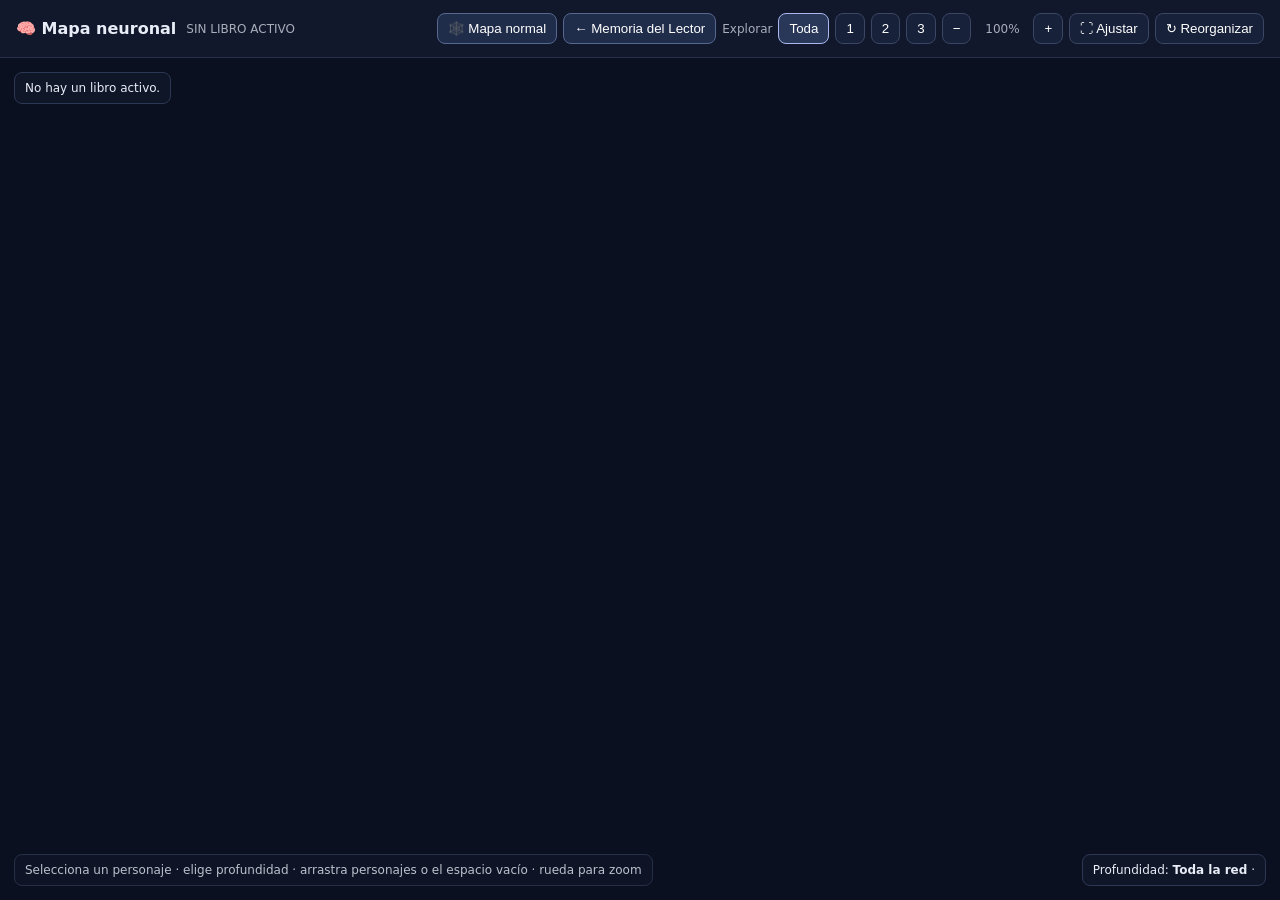
==== commit e7e3faf4: "FASE 6.5B - Navegación de salida del mapa neuronal" ====
--- a/neural-map-real.html
+++ b/neural-map-real.html
@@ -13,6 +13,7 @@
 .controls{margin-left:auto;display:flex;align-items:center;gap:6px;flex-wrap:wrap}
 .top button{border:1px solid #3a4664;background:#18213a;color:#fff;border-radius:8px;padding:7px 10px;cursor:pointer}
 .top button:hover{background:#202c49}.top button.active{border-color:#a9b9ef;background:#293759}
+.nav-btn{border-color:#56688f!important;background:#202d4a!important}
 .zoom-readout,.depth-label{min-width:50px;text-align:center;font-size:12px;opacity:.8}
 .wrap{height:calc(100% - 58px);position:relative;overflow:hidden}
 svg{width:100%;height:100%;display:block;touch-action:none;cursor:grab}.wrap.panning svg{cursor:grabbing}
@@ -32,6 +33,8 @@
   <h1>🧠 Mapa neuronal</h1>
   <span id="bookInfo">DATOS REALES · experimental</span>
   <div class="controls">
+    <button class="nav-btn" id="normalMap" title="Volver al mapa tradicional">🕸️ Mapa normal</button>
+    <button class="nav-btn" id="mainApp" title="Volver a Memoria del Lector">← Memoria del Lector</button>
     <span class="depth-label">Explorar</span>
     <button class="depthBtn active" data-depth="0">Toda</button>
     <button class="depthBtn" data-depth="1">1</button>
@@ -71,7 +74,6 @@
 const depthInfo=document.getElementById('depthInfo');
 const visibleInfo=document.getElementById('visibleInfo');
 let W=0,H=0,nodes=[],edges=[],selected=null,drag=null,pan={x:0,y:0},scale=1,panStart=null,depth=0;
-
 function load(){try{return JSON.parse(localStorage.getItem(KEY)||'null')||{books:[],activeBookId:null}}catch(e){return {books:[],activeBookId:null}}}
 function activeBook(){const s=load();return s.books.find(b=>b.id===s.activeBookId)||null}
 function esc(s){return String(s??'').replace(/[&<>\"']/g,c=>({'&':'&amp;','<':'&lt;','>':'&gt;','\"':'&quot;',"'":'&#039;'}[c]))}
@@ -79,158 +81,43 @@
 function updateTransform(){world.setAttribute('transform',`translate(${pan.x} ${pan.y}) scale(${scale})`);zoomReadout.textContent=`${Math.round(scale*100)}%`}
 function labelWidth(n){return Math.max(54,Math.min(190,(n.short||n.name||'?').length*6.7+12))}
 function pairKey(a,b){return [a,b].sort().join('::')}
-
 function build(){
   const b=activeBook();
   if(!b){nodes=[];edges=[];status.textContent='No hay un libro activo.';bookInfo.textContent='SIN LIBRO ACTIVO';render();return}
   const chars=b.characters||[], rels=b.relationships||[];
   status.textContent=`${chars.length} personajes · ${rels.length} relaciones`;
   bookInfo.textContent=`${b.title||'Libro activo'} · DATOS REALES · experimental`;
-  nodes=chars.map((c,i)=>({
-    id:c.id,name:c.name||'?',short:c.shortName||'',x:0,y:0,vx:0,vy:0,
-    r:14+Math.min(7,rels.filter(r=>r.from===c.id||r.to===c.id).length)
-  }));
+  nodes=chars.map((c,i)=>({id:c.id,name:c.name||'?',short:c.shortName||'',x:0,y:0,vx:0,vy:0,r:14+Math.min(7,rels.filter(r=>r.from===c.id||r.to===c.id).length)}));
   const byPair=new Map();
-  for(const r of rels){
-    const key=pairKey(r.from,r.to);
-    if(!byPair.has(key))byPair.set(key,[]);
-    const items=Array.isArray(r.items)&&r.items.length?r.items:(Array.isArray(r.types)?r.types.map(label=>({label,mode:'directed'})):[]);
-    byPair.get(key).push(...items.map(it=>({label:it.label||'otra relación',mode:it.mode||'directed',from:r.from,to:r.to})));
-  }
-  edges=[...byPair.entries()].map(([key,relations])=>{
-    const [a,bid]=key.split('::');
-    return {a,b:bid,relations,
-      directedAtoB:relations.some(x=>x.mode==='directed'&&x.from===a&&x.to===bid),
-      directedBtoA:relations.some(x=>x.mode==='directed'&&x.from===bid&&x.to===a),
-      symmetric:relations.some(x=>x.mode==='symmetric')};
-  });
-  selected=null;depth=0;pan={x:0,y:0};scale=1;
-  updateDepthButtons();
-  layoutNodes();
-  render();
-  fitView();
+  for(const r of rels){const key=pairKey(r.from,r.to);if(!byPair.has(key))byPair.set(key,[]);const items=Array.isArray(r.items)&&r.items.length?r.items:(Array.isArray(r.types)?r.types.map(label=>({label,mode:'directed'})):[]);byPair.get(key).push(...items.map(it=>({label:it.label||'otra relación',mode:it.mode||'directed',from:r.from,to:r.to})))}
+  edges=[...byPair.entries()].map(([key,relations])=>{const [a,bid]=key.split('::');return {a,b:bid,relations,directedAtoB:relations.some(x=>x.mode==='directed'&&x.from===a&&x.to===bid),directedBtoA:relations.some(x=>x.mode==='directed'&&x.from===bid&&x.to===a),symmetric:relations.some(x=>x.mode==='symmetric')}});
+  selected=null;depth=0;pan={x:0,y:0};scale=1;updateDepthButtons();layoutNodes();render();fitView();
 }
-
 function layoutNodes(){
-  if(!nodes.length)return;
-  const cx=W/2,cy=H/2;
-  const radius=Math.max(90,Math.min(W,H)*0.38);
-  const golden=Math.PI*(3-Math.sqrt(5));
-  nodes.forEach((n,i)=>{
-    const t=i/Math.max(1,nodes.length);
-    const rr=radius*(0.35+0.65*Math.sqrt(t));
-    const a=i*golden;
-    n.x=cx+Math.cos(a)*rr;
-    n.y=cy+Math.sin(a)*rr*0.72;
-    n.vx=0;n.vy=0;
-  });
-  const adjacency=new Map(nodes.map(n=>[n.id,[]]));
-  for(const e of edges){if(adjacency.has(e.a)&&adjacency.has(e.b)){adjacency.get(e.a).push(e.b);adjacency.get(e.b).push(e.a)}}
-  const nodeById=new Map(nodes.map(n=>[n.id,n]));
-  const iterations=650;
+  if(!nodes.length)return;const cx=W/2,cy=H/2,radius=Math.max(90,Math.min(W,H)*0.38),golden=Math.PI*(3-Math.sqrt(5));
+  nodes.forEach((n,i)=>{const t=i/Math.max(1,nodes.length),rr=radius*(0.35+0.65*Math.sqrt(t)),a=i*golden;n.x=cx+Math.cos(a)*rr;n.y=cy+Math.sin(a)*rr*0.72;n.vx=0;n.vy=0});
+  const nodeById=new Map(nodes.map(n=>[n.id,n])),iterations=650;
   for(let it=0;it<iterations;it++){
-    const cooling=1-(it/iterations)*0.72;
-    for(const n of nodes){n.vx*=0.82;n.vy*=0.82}
-    for(let i=0;i<nodes.length;i++){
-      const a=nodes[i];
-      for(let j=i+1;j<nodes.length;j++){
-        const b=nodes[j];
-        let dx=a.x-b.x,dy=a.y-b.y;
-        let d=Math.hypot(dx,dy)||0.1;
-        const minD=(a.r+b.r)+Math.max(34,(labelWidth(a)+labelWidth(b))*0.22);
-        const rep=9000/(d*d)+Math.max(0,(minD-d))*2.2;
-        const ux=dx/d,uy=dy/d;
-        a.vx+=ux*rep*cooling;b.vx-=ux*rep*cooling;
-        a.vy+=uy*rep*cooling;b.vy-=uy*rep*cooling;
-      }
-    }
-    for(const e of edges){
-      const a=nodeById.get(e.a),b=nodeById.get(e.b);if(!a||!b)continue;
-      const dx=b.x-a.x,dy=b.y-a.y,d=Math.hypot(dx,dy)||0.1;
-      const target=145+Math.min(55,(labelWidth(a)+labelWidth(b))*0.18);
-      const f=(d-target)*0.008;
-      const ux=dx/d,uy=dy/d;
-      a.vx+=ux*f;b.vx-=ux*f;a.vy+=uy*f;b.vy-=uy*f;
-    }
-    for(const n of nodes){
-      n.vx+=(cx-n.x)*0.0018;
-      n.vy+=(cy-n.y)*0.0018;
-      const maxStep=3.8;
-      n.x+=Math.max(-maxStep,Math.min(maxStep,n.vx));
-      n.y+=Math.max(-maxStep,Math.min(maxStep,n.vy));
-      const pad=45;
-      n.x=Math.max(pad+labelWidth(n)/2,Math.min(W-pad-labelWidth(n)/2,n.x));
-      n.y=Math.max(pad+n.r+18,Math.min(H-pad,n.y));
-    }
+    const cooling=1-(it/iterations)*0.72;for(const n of nodes){n.vx*=0.82;n.vy*=0.82}
+    for(let i=0;i<nodes.length;i++){const a=nodes[i];for(let j=i+1;j<nodes.length;j++){const b=nodes[j];let dx=a.x-b.x,dy=a.y-b.y,d=Math.hypot(dx,dy)||0.1;const minD=(a.r+b.r)+Math.max(34,(labelWidth(a)+labelWidth(b))*0.22),rep=9000/(d*d)+Math.max(0,(minD-d))*2.2,ux=dx/d,uy=dy/d;a.vx+=ux*rep*cooling;b.vx-=ux*rep*cooling;a.vy+=uy*rep*cooling;b.vy-=uy*rep*cooling}}
+    for(const e of edges){const a=nodeById.get(e.a),b=nodeById.get(e.b);if(!a||!b)continue;const dx=b.x-a.x,dy=b.y-a.y,d=Math.hypot(dx,dy)||0.1,target=145+Math.min(55,(labelWidth(a)+labelWidth(b))*0.18),f=(d-target)*0.008,ux=dx/d,uy=dy/d;a.vx+=ux*f;b.vx-=ux*f;a.vy+=uy*f;b.vy-=uy*f}
+    for(const n of nodes){n.vx+=(cx-n.x)*0.0018;n.vy+=(cy-n.y)*0.0018;const maxStep=3.8;n.x+=Math.max(-maxStep,Math.min(maxStep,n.vx));n.y+=Math.max(-maxStep,Math.min(maxStep,n.vy));const pad=45;n.x=Math.max(pad+labelWidth(n)/2,Math.min(W-pad-labelWidth(n)/2,n.x));n.y=Math.max(pad+n.r+18,Math.min(H-pad,n.y))}
   }
   resolveOverlaps();
 }
-
-function resolveOverlaps(){
-  for(let pass=0;pass<45;pass++){
-    let moved=false;
-    for(let i=0;i<nodes.length;i++){
-      for(let j=i+1;j<nodes.length;j++){
-        const a=nodes[i],b=nodes[j];
-        let dx=a.x-b.x,dy=a.y-b.y,d=Math.hypot(dx,dy)||0.1;
-        const minD=(a.r+b.r)+Math.max(42,(labelWidth(a)+labelWidth(b))*0.30);
-        if(d<minD){
-          const push=(minD-d)/2,ux=dx/d,uy=dy/d;
-          a.x+=ux*push;b.x-=ux*push;a.y+=uy*push;b.y-=uy*push;moved=true;
-        }
-      }
-    }
-    for(const n of nodes){
-      const pad=30+labelWidth(n)/2;
-      n.x=Math.max(pad,Math.min(W-pad,n.x));
-      n.y=Math.max(35+n.r,Math.min(H-35,n.y));
-    }
-    if(!moved)break;
-  }
-}
-
-function path(a,b){
-  const dx=b.x-a.x,dy=b.y-a.y,d=Math.hypot(dx,dy)||1,mx=(a.x+b.x)/2,my=(a.y+b.y)/2;
-  const off=Math.min(48,d*.14),nx=-dy/d,ny=dx/d;
-  return `M${a.x},${a.y} Q${mx+nx*off},${my+ny*off} ${b.x},${b.y}`;
-}
+function resolveOverlaps(){for(let pass=0;pass<45;pass++){let moved=false;for(let i=0;i<nodes.length;i++){for(let j=i+1;j<nodes.length;j++){const a=nodes[i],b=nodes[j];let dx=a.x-b.x,dy=a.y-b.y,d=Math.hypot(dx,dy)||0.1,minD=(a.r+b.r)+Math.max(42,(labelWidth(a)+labelWidth(b))*0.30);if(d<minD){const push=(minD-d)/2,ux=dx/d,uy=dy/d;a.x+=ux*push;b.x-=ux*push;a.y+=uy*push;b.y-=uy*push;moved=true}}}for(const n of nodes){const pad=30+labelWidth(n)/2;n.x=Math.max(pad,Math.min(W-pad,n.x));n.y=Math.max(35+n.r,Math.min(H-35,n.y))}if(!moved)break}}
+function path(a,b){const dx=b.x-a.x,dy=b.y-a.y,d=Math.hypot(dx,dy)||1,mx=(a.x+b.x)/2,my=(a.y+b.y)/2,off=Math.min(48,d*.14),nx=-dy/d,ny=dx/d;return `M${a.x},${a.y} Q${mx+nx*off},${my+ny*off} ${b.x},${b.y}`}
 function adjacency(){const map=new Map(nodes.map(n=>[n.id,[]]));for(const e of edges){if(map.has(e.a)&&map.has(e.b)){map.get(e.a).push(e.b);map.get(e.b).push(e.a)}}return map}
 function nodesWithinDepth(start,maxDepth){if(!start||maxDepth<=0)return new Set(start?[start]:[]);const adj=adjacency(),seen=new Set([start]),queue=[[start,0]];while(queue.length){const [id,d]=queue.shift();if(d>=maxDepth)continue;for(const next of (adj.get(id)||[])){if(!seen.has(next)){seen.add(next);queue.push([next,d+1])}}}return seen}
 function visibleIds(){if(selected===null||depth===0)return new Set(nodes.map(n=>n.id));return nodesWithinDepth(selected,depth)}
 function edgeVisible(e,visible){return visible.has(e.a)&&visible.has(e.b)}
-function relatedToSelected(e){return selected===null||e.a===selected||e.b===selected}
 function updateDepthButtons(){document.querySelectorAll('.depthBtn').forEach(b=>b.classList.toggle('active',+b.dataset.depth===depth));depthInfo.textContent=depth===0?'Toda la red':`${depth} nivel${depth>1?'es':''}`}
 function render(){
-  world.innerHTML='';if(!nodes.length){updateTransform();return}
-  const visible=visibleIds();visibleInfo.textContent=`${visible.size}/${nodes.length} personajes`;
-  const eg=document.createElementNS(NS,'g');
-  edges.forEach((e,i)=>{
-    const a=nodes.find(n=>n.id===e.a),b=nodes.find(n=>n.id===e.b);if(!a||!b)return;
-    const p=document.createElementNS(NS,'path');p.classList.add('edge');
-    if(e.symmetric&&!e.directedAtoB&&!e.directedBtoA)p.classList.add('bi');
-    if(e.directedAtoB)p.setAttribute('marker-end','url(#arrowEnd)');
-    if(e.directedBtoA)p.setAttribute('marker-start','url(#arrowEnd)');
-    if(!edgeVisible(e,visible)||!relatedToSelected(e))p.classList.add('dim');
-    if(edgeVisible(e,visible)&&relatedToSelected(e)&&selected!==null)p.classList.add('focus');
-    p.setAttribute('d',path(a,b));p.dataset.i=i;p.addEventListener('mouseenter',edgeEnter);p.addEventListener('mouseleave',()=>tip.style.display='none');eg.appendChild(p);
-  });
-  world.appendChild(eg);
-  nodes.forEach(n=>{
-    const ng=document.createElementNS(NS,'g');ng.classList.add('node');
-    if(!visible.has(n.id))ng.classList.add('dim');
-    if(selected!==null&&selected!==n.id)ng.classList.add('dim');
-    if(selected===n.id)ng.classList.add('selected');
-    ng.setAttribute('transform',`translate(${n.x},${n.y})`);
-    const c=document.createElementNS(NS,'circle');c.setAttribute('r',n.r);ng.appendChild(c);
-    const t=document.createElementNS(NS,'text');t.textContent=n.short||n.name;t.setAttribute('y',n.r+18);ng.appendChild(t);
-    ng.addEventListener('mouseenter',e=>nodeEnter(e,n));ng.addEventListener('mouseleave',()=>tip.style.display='none');
-    ng.addEventListener('pointerdown',e=>startDrag(e,n));
-    ng.addEventListener('click',e=>{if(n._moved)return;selected=selected===n.id?null:n.id;if(selected===null)depth=0;updateDepthButtons();render()});
-    world.appendChild(ng);
-  });
-  updateTransform();
+  world.innerHTML='';if(!nodes.length){updateTransform();return}const visible=visibleIds();visibleInfo.textContent=`${visible.size}/${nodes.length} personajes`;const eg=document.createElementNS(NS,'g');
+  edges.forEach((e,i)=>{const a=nodes.find(n=>n.id===e.a),b=nodes.find(n=>n.id===e.b);if(!a||!b)return;const p=document.createElementNS(NS,'path');p.classList.add('edge');if(e.symmetric&&!e.directedAtoB&&!e.directedBtoA)p.classList.add('bi');if(e.directedAtoB)p.setAttribute('marker-end','url(#arrowEnd)');if(e.directedBtoA)p.setAttribute('marker-start','url(#arrowEnd)');if(!edgeVisible(e,visible))p.classList.add('dim');if(edgeVisible(e,visible)&&selected!==null&&(e.a===selected||e.b===selected))p.classList.add('focus');p.setAttribute('d',path(a,b));p.dataset.i=i;p.addEventListener('mouseenter',edgeEnter);p.addEventListener('mouseleave',()=>tip.style.display='none');eg.appendChild(p)});world.appendChild(eg);
+  nodes.forEach(n=>{const ng=document.createElementNS(NS,'g');ng.classList.add('node');if(!visible.has(n.id))ng.classList.add('dim');if(selected===n.id)ng.classList.add('selected');ng.setAttribute('transform',`translate(${n.x},${n.y})`);const c=document.createElementNS(NS,'circle');c.setAttribute('r',n.r);ng.appendChild(c);const t=document.createElementNS(NS,'text');t.textContent=n.short||n.name;t.setAttribute('y',n.r+18);ng.appendChild(t);ng.addEventListener('mouseenter',e=>nodeEnter(e,n));ng.addEventListener('mouseleave',()=>tip.style.display='none');ng.addEventListener('pointerdown',e=>startDrag(e,n));ng.addEventListener('click',e=>{if(n._moved)return;selected=selected===n.id?null:n.id;if(selected===null)depth=0;updateDepthButtons();render()});world.appendChild(ng)});updateTransform();
 }
-function placeTip(e){const r=wrap.getBoundingClientRect();const x=e.clientX-r.left+12,y=e.clientY-r.top+12;tip.style.left=Math.min(Math.max(8,x),Math.max(8,W-340))+'px';tip.style.top=Math.min(Math.max(8,y),Math.max(8,H-150))+'px'}
+function placeTip(e){const r=wrap.getBoundingClientRect(),x=e.clientX-r.left+12,y=e.clientY-r.top+12;tip.style.left=Math.min(Math.max(8,x),Math.max(8,W-340))+'px';tip.style.top=Math.min(Math.max(8,y),Math.max(8,H-150))+'px'}
 function edgeEnter(e){const ed=edges[+e.currentTarget.dataset.i];tip.innerHTML=ed.relations.map(rel=>`<div><strong>${esc(nameOf(rel.from))} ${rel.mode==='symmetric'?'↔':'→'} ${esc(nameOf(rel.to))}</strong><div>• ${esc(rel.label)}</div></div>`).join('');tip.style.display='block';placeTip(e)}
 function nodeEnter(e,n){const b=activeBook(),c=(b?.characters||[]).find(x=>x.id===n.id);tip.innerHTML=`<strong>${esc(c?.name||n.name)}</strong>`+(c?.description?.trim()?`<div class="description">${esc(c.description)}</div>`:'')+(c?.firstChapter?`<div class="meta">Primera aparición: ${esc(c.firstChapter)}</div>`:'');tip.style.display='block';placeTip(e)}
 function nameOf(id){return nodes.find(x=>x.id===id)?.name||'?'}
@@ -238,16 +125,10 @@
 function startPan(e){if(e.target!==svg)return;panStart={sx:e.clientX,sy:e.clientY,px:pan.x,py:pan.y};wrap.classList.add('panning');const move=ev=>{pan.x=panStart.px+(ev.clientX-panStart.sx);pan.y=panStart.py+(ev.clientY-panStart.sy);updateTransform()};const up=()=>{panStart=null;wrap.classList.remove('panning');window.removeEventListener('pointermove',move);window.removeEventListener('pointerup',up)};window.addEventListener('pointermove',move);window.addEventListener('pointerup',up,{once:true})}
 function zoomAt(factor,cx=W/2,cy=H/2){const old=scale,next=Math.max(.35,Math.min(2.5,old*factor));if(next===old)return;const r=svg.getBoundingClientRect(),sx=cx-r.left,sy=cy-r.top;pan.x=sx-(sx-pan.x)*(next/old);pan.y=sy-(sy-pan.y)*(next/old);scale=next;updateTransform()}
 function fitView(){if(!nodes.length){updateTransform();return}let minX=Infinity,minY=Infinity,maxX=-Infinity,maxY=-Infinity;nodes.forEach(n=>{minX=Math.min(minX,n.x-n.r);maxX=Math.max(maxX,n.x+n.r,labelWidth(n)/2);minY=Math.min(minY,n.y-n.r-18);maxY=Math.max(maxY,n.y+n.r+18)});const bw=Math.max(1,maxX-minX),bh=Math.max(1,maxY-minY),margin=70;scale=Math.max(.35,Math.min(2.5,Math.min((W-margin*2)/bw,(H-margin*2)/bh)));pan.x=W/2-((minX+maxX)/2)*scale;pan.y=H/2-((minY+maxY)/2)*scale;updateTransform()}
-
+document.getElementById('normalMap').onclick=()=>{window.location.href='index.html#map'};
+document.getElementById('mainApp').onclick=()=>{window.location.href='index.html'};
 document.querySelectorAll('.depthBtn').forEach(btn=>btn.onclick=()=>{if(selected===null&&+btn.dataset.depth>0){status.textContent='Selecciona primero un personaje para explorar por niveles.';return}depth=+btn.dataset.depth;updateDepthButtons();render()});
-document.getElementById('minus').onclick=()=>zoomAt(.85);
-document.getElementById('plus').onclick=()=>zoomAt(1.18);
-document.getElementById('fit').onclick=fitView;
-document.getElementById('reset').onclick=()=>{layoutNodes();render();fitView()};
-svg.addEventListener('pointerdown',startPan);
-svg.addEventListener('wheel',e=>{e.preventDefault();zoomAt(e.deltaY<0?1.12:.89,e.clientX,e.clientY)},{passive:false});
-window.addEventListener('resize',()=>{size();fitView()});
-size();build();
+document.getElementById('minus').onclick=()=>zoomAt(.85);document.getElementById('plus').onclick=()=>zoomAt(1.18);document.getElementById('fit').onclick=fitView;document.getElementById('reset').onclick=()=>{layoutNodes();render();fitView()};svg.addEventListener('pointerdown',startPan);svg.addEventListener('wheel',e=>{e.preventDefault();zoomAt(e.deltaY<0?1.12:.89,e.clientX,e.clientY)},{passive:false});window.addEventListener('resize',()=>{size();fitView()});size();build();
 </script>
 </body>
 </html>
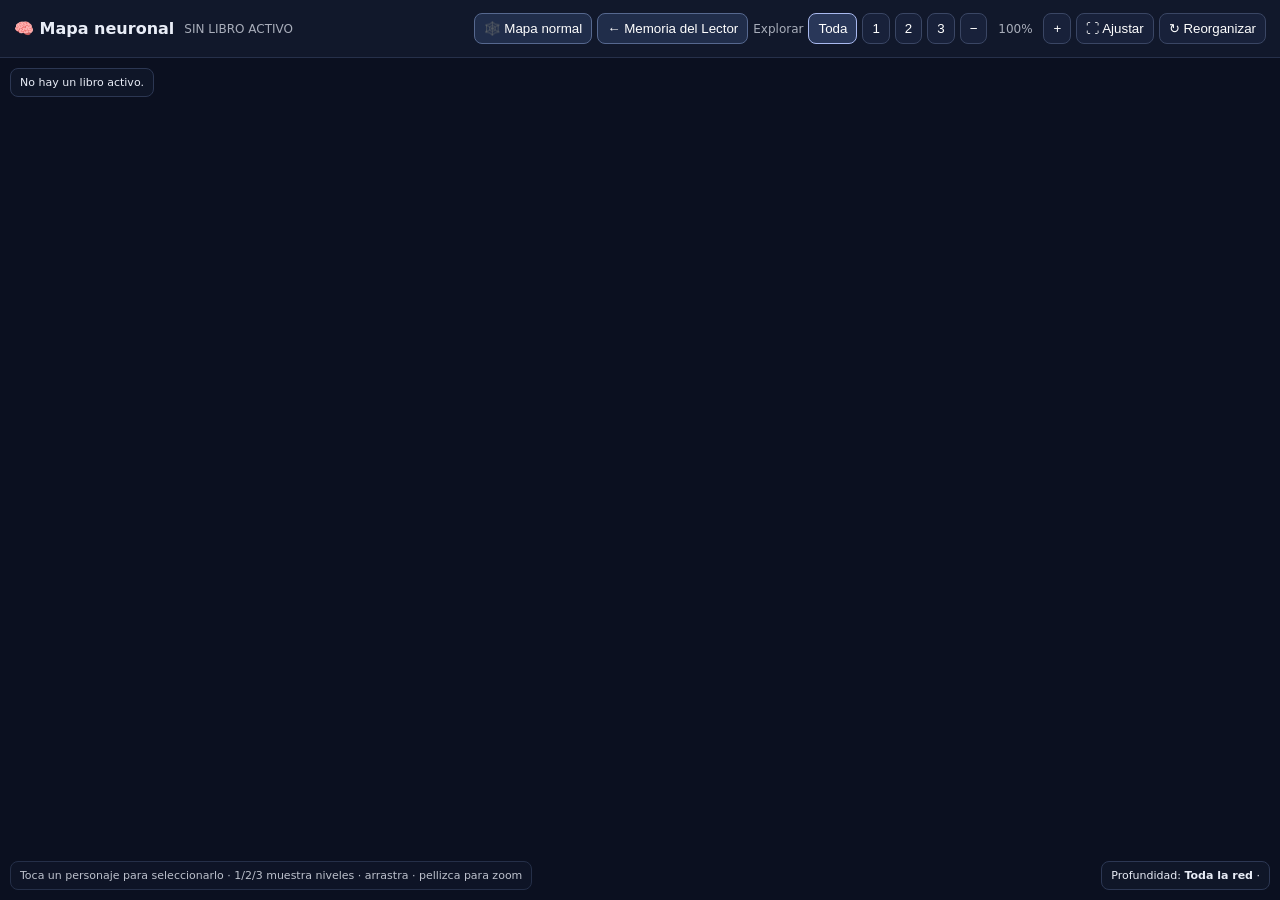
==== commit 1920c78c: "FASE 7.6-B: consolidar mapa neuronal en una sola implementación" ====
--- a/neural-map-real.html
+++ b/neural-map-real.html
@@ -1,134 +1,46 @@
 <!doctype html>
 <html lang="es">
 <head>
-<meta charset="utf-8">
-<meta name="viewport" content="width=device-width,initial-scale=1,viewport-fit=cover">
-<title>🧠 Mapa neuronal — datos reales</title>
+<meta charset="utf-8"><meta name="viewport" content="width=device-width,initial-scale=1,viewport-fit=cover">
+<title>🧠 Mapa neuronal — Memoria del Lector</title>
 <style>
-*{box-sizing:border-box}
-html,body{margin:0;height:100%;font-family:system-ui,-apple-system,Segoe UI,sans-serif;background:#0b1020;color:#e9edf7}
-body{overflow:hidden}
-.top{height:58px;display:flex;align-items:center;gap:10px;padding:0 16px;background:#11182b;border-bottom:1px solid #26304a}
-.top h1{font-size:16px;margin:0}.top span{font-size:12px;opacity:.7}
-.controls{margin-left:auto;display:flex;align-items:center;gap:6px;flex-wrap:wrap}
-.top button{border:1px solid #3a4664;background:#18213a;color:#fff;border-radius:8px;padding:7px 10px;cursor:pointer}
-.top button:hover{background:#202c49}.top button.active{border-color:#a9b9ef;background:#293759}
-.nav-btn{border-color:#56688f!important;background:#202d4a!important}
-.zoom-readout,.depth-label{min-width:50px;text-align:center;font-size:12px;opacity:.8}
-.wrap{height:calc(100% - 58px);position:relative;overflow:hidden}
-svg{width:100%;height:100%;display:block;touch-action:none;cursor:grab}.wrap.panning svg{cursor:grabbing}
-.edge{fill:none;stroke:#6576a5;stroke-width:2;opacity:.62}.edge.bi{stroke-dasharray:5 4}
-.edge.dim,.node.dim{opacity:.10}.edge.focus{stroke:#a9b9ef;stroke-width:3;opacity:.95}
-.node{cursor:grab}.node:active{cursor:grabbing}.node circle{fill:#17223c;stroke:#8da2d7;stroke-width:2}
-.node text{fill:#f2f5ff;font-size:12px;pointer-events:none;text-anchor:middle;paint-order:stroke;stroke:#0b1020;stroke-width:3px;stroke-linejoin:round}
-.node.selected circle{stroke:#fff;stroke-width:3;filter:drop-shadow(0 0 8px rgba(150,180,255,.75))}
-.tooltip{position:absolute;display:none;max-width:330px;padding:10px 12px;border:1px solid #3c4b70;background:#151e35;border-radius:9px;box-shadow:0 8px 30px #0008;font-size:13px;pointer-events:none;line-height:1.35;z-index:5}
-.tooltip strong{display:block;margin-bottom:5px}.tooltip .description{white-space:pre-wrap;margin:5px 0}.tooltip .meta{margin-top:5px;opacity:.78}
-.hint,.status,.depth{position:absolute;padding:8px 10px;border-radius:8px;background:#11182bcc;border:1px solid #2c3753;font-size:12px;pointer-events:none}
-.hint{left:14px;bottom:14px;opacity:.8}.status{left:14px;top:14px}.depth{right:14px;bottom:14px}
+*{box-sizing:border-box}html,body{margin:0;height:100%;font-family:system-ui,-apple-system,Segoe UI,sans-serif;background:#0b1020;color:#e9edf7}body{overflow:hidden}.top{min-height:58px;display:flex;align-items:center;gap:10px;padding:8px 14px;background:#11182b;border-bottom:1px solid #26304a}.top h1{font-size:16px;margin:0;white-space:nowrap}.top span{font-size:12px;opacity:.7}.controls{margin-left:auto;display:flex;align-items:center;gap:5px;flex-wrap:wrap;justify-content:flex-end}.top button{border:1px solid #3a4664;background:#18213a;color:#fff;border-radius:8px;padding:7px 9px;cursor:pointer;white-space:nowrap}.top button.active{border-color:#a9b9ef;background:#293759}.nav-btn{border-color:#56688f!important;background:#202d4a!important}.zoom-readout{min-width:46px;text-align:center;font-size:12px;opacity:.85}.wrap{height:calc(100% - 58px);position:relative;overflow:hidden}svg{width:100%;height:100%;display:block;touch-action:none;cursor:grab}.wrap.panning svg{cursor:grabbing}.edge{fill:none;stroke:#6576a5;stroke-width:2;opacity:.65}.edge.dim{opacity:.08}.edge.focus{stroke:#a9b9ef;stroke-width:3;opacity:.95}.node{cursor:grab}.node circle{fill:#17223c;stroke:#8da2d7;stroke-width:2}.node text{fill:#f2f5ff;font-size:12px;pointer-events:none;text-anchor:middle;paint-order:stroke;stroke:#0b1020;stroke-width:3px;stroke-linejoin:round}.node.selected circle{stroke:#fff;stroke-width:3;filter:drop-shadow(0 0 8px rgba(150,180,255,.75))}.node.dim{opacity:.18}.tooltip{position:absolute;display:none;max-width:320px;padding:10px 12px;border:1px solid #3c4b70;background:#151e35;border-radius:9px;box-shadow:0 8px 30px #0008;font-size:13px;pointer-events:none;line-height:1.35;z-index:5}.tooltip strong{display:block;margin-bottom:5px}.status,.depth{position:absolute;padding:7px 9px;border-radius:8px;background:#11182bcc;border:1px solid #2c3753;font-size:11px;pointer-events:none}.status{left:10px;top:10px}.depth{right:10px;bottom:10px}.hint{position:absolute;left:10px;bottom:10px;max-width:55%;padding:7px 9px;border-radius:8px;background:#11182bcc;border:1px solid #2c3753;font-size:11px;opacity:.8;pointer-events:none}@media(max-width:700px){.top{display:block;padding:7px 9px}.top h1{display:inline-block;font-size:15px}.top>span{display:block;font-size:10px;max-width:100%;white-space:nowrap;overflow:hidden;text-overflow:ellipsis;margin-top:2px}.controls{margin-top:6px;justify-content:flex-start;gap:4px}.top button{font-size:11px;padding:6px 7px}.wrap{height:calc(100% - 112px)}.hint{max-width:72%;font-size:10px}.status{top:7px;left:7px}.depth{right:7px;bottom:7px;max-width:45%;text-align:right}}
 </style>
 </head>
 <body>
-<div class="top">
-  <h1>🧠 Mapa neuronal</h1>
-  <span id="bookInfo">DATOS REALES · experimental</span>
-  <div class="controls">
-    <button class="nav-btn" id="normalMap" title="Volver al mapa tradicional">🕸️ Mapa normal</button>
-    <button class="nav-btn" id="mainApp" title="Volver a Memoria del Lector">← Memoria del Lector</button>
-    <span class="depth-label">Explorar</span>
-    <button class="depthBtn active" data-depth="0">Toda</button>
-    <button class="depthBtn" data-depth="1">1</button>
-    <button class="depthBtn" data-depth="2">2</button>
-    <button class="depthBtn" data-depth="3">3</button>
-    <button id="minus" title="Alejar">−</button>
-    <span id="zoomReadout" class="zoom-readout">100%</span>
-    <button id="plus" title="Acercar">+</button>
-    <button id="fit" title="Ajustar toda la red">⛶ Ajustar</button>
-    <button id="reset" title="Reorganizar nodos">↻ Reorganizar</button>
-  </div>
-</div>
-<div class="wrap" id="wrap">
-  <svg id="graph" aria-label="Mapa neuronal de personajes">
-    <defs>
-      <marker id="arrowEnd" viewBox="0 0 10 10" refX="9" refY="5" markerWidth="7" markerHeight="7" orient="auto-start-reverse">
-        <path d="M 0 0 L 10 5 L 0 10 z" fill="#8da2d7"></path>
-      </marker>
-    </defs>
-    <g id="world"></g>
-  </svg>
-  <div id="tip" class="tooltip"></div>
-  <div id="status" class="status"></div>
-  <div class="hint">Selecciona un personaje · elige profundidad · arrastra personajes o el espacio vacío · rueda para zoom</div>
-  <div class="depth">Profundidad: <strong id="depthInfo">Toda la red</strong> · <span id="visibleInfo"></span></div>
-</div>
+<div class="top"><h1>🧠 Mapa neuronal</h1><span id="bookInfo">Cargando datos…</span><div class="controls"><button class="nav-btn" id="normalMap">🕸️ Mapa normal</button><button class="nav-btn" id="mainApp">← Memoria del Lector</button><span>Explorar</span><button class="depthBtn active" data-depth="0">Toda</button><button class="depthBtn" data-depth="1">1</button><button class="depthBtn" data-depth="2">2</button><button class="depthBtn" data-depth="3">3</button><button id="minus">−</button><span id="zoomReadout" class="zoom-readout">100%</span><button id="plus">+</button><button id="fit">⛶ Ajustar</button><button id="reset">↻ Reorganizar</button></div></div>
+<div class="wrap" id="wrap"><svg id="graph" aria-label="Mapa neuronal de personajes"><defs><marker id="arrowEnd" viewBox="0 0 10 10" refX="9" refY="5" markerWidth="7" markerHeight="7" orient="auto-start-reverse"><path d="M0 0L10 5L0 10z" fill="#8da2d7"/></marker></defs><g id="world"></g></svg><div id="tip" class="tooltip"></div><div id="status" class="status"></div><div class="hint">Toca un personaje para seleccionarlo · 1/2/3 muestra niveles · arrastra · pellizca para zoom</div><div class="depth">Profundidad: <strong id="depthInfo">Toda la red</strong> · <span id="visibleInfo"></span></div></div>
 <script>
-const KEY='memoriaLector.v1';
-const NS='http://www.w3.org/2000/svg';
-const svg=document.getElementById('graph');
-const world=document.getElementById('world');
-const tip=document.getElementById('tip');
-const status=document.getElementById('status');
-const bookInfo=document.getElementById('bookInfo');
-const wrap=document.getElementById('wrap');
-const zoomReadout=document.getElementById('zoomReadout');
-const depthInfo=document.getElementById('depthInfo');
-const visibleInfo=document.getElementById('visibleInfo');
-let W=0,H=0,nodes=[],edges=[],selected=null,drag=null,pan={x:0,y:0},scale=1,panStart=null,depth=0;
+const KEY='memoriaLector.v1',NS='http://www.w3.org/2000/svg',svg=document.getElementById('graph'),world=document.getElementById('world'),wrap=document.getElementById('wrap'),tip=document.getElementById('tip'),status=document.getElementById('status'),bookInfo=document.getElementById('bookInfo'),zoomReadout=document.getElementById('zoomReadout'),depthInfo=document.getElementById('depthInfo'),visibleInfo=document.getElementById('visibleInfo');
+let W=0,H=0,nodes=[],edges=[],selected=null,depth=0,scale=1,pan={x:0,y:0},drag=null,panStart=null,pinch=null,activePointers=new Map();
 function load(){try{return JSON.parse(localStorage.getItem(KEY)||'null')||{books:[],activeBookId:null}}catch(e){return {books:[],activeBookId:null}}}
-function activeBook(){const s=load();return s.books.find(b=>b.id===s.activeBookId)||null}
+function book(){const s=load();return s.books.find(b=>b.id===s.activeBookId)||null}
 function esc(s){return String(s??'').replace(/[&<>\"']/g,c=>({'&':'&amp;','<':'&lt;','>':'&gt;','\"':'&quot;',"'":'&#039;'}[c]))}
 function size(){const r=svg.getBoundingClientRect();W=r.width;H=r.height}
-function updateTransform(){world.setAttribute('transform',`translate(${pan.x} ${pan.y}) scale(${scale})`);zoomReadout.textContent=`${Math.round(scale*100)}%`}
-function labelWidth(n){return Math.max(54,Math.min(190,(n.short||n.name||'?').length*6.7+12))}
-function pairKey(a,b){return [a,b].sort().join('::')}
-function build(){
-  const b=activeBook();
-  if(!b){nodes=[];edges=[];status.textContent='No hay un libro activo.';bookInfo.textContent='SIN LIBRO ACTIVO';render();return}
-  const chars=b.characters||[], rels=b.relationships||[];
-  status.textContent=`${chars.length} personajes · ${rels.length} relaciones`;
-  bookInfo.textContent=`${b.title||'Libro activo'} · DATOS REALES · experimental`;
-  nodes=chars.map((c,i)=>({id:c.id,name:c.name||'?',short:c.shortName||'',x:0,y:0,vx:0,vy:0,r:14+Math.min(7,rels.filter(r=>r.from===c.id||r.to===c.id).length)}));
-  const byPair=new Map();
-  for(const r of rels){const key=pairKey(r.from,r.to);if(!byPair.has(key))byPair.set(key,[]);const items=Array.isArray(r.items)&&r.items.length?r.items:(Array.isArray(r.types)?r.types.map(label=>({label,mode:'directed'})):[]);byPair.get(key).push(...items.map(it=>({label:it.label||'otra relación',mode:it.mode||'directed',from:r.from,to:r.to})))}
-  edges=[...byPair.entries()].map(([key,relations])=>{const [a,bid]=key.split('::');return {a,b:bid,relations,directedAtoB:relations.some(x=>x.mode==='directed'&&x.from===a&&x.to===bid),directedBtoA:relations.some(x=>x.mode==='directed'&&x.from===bid&&x.to===a),symmetric:relations.some(x=>x.mode==='symmetric')}});
-  selected=null;depth=0;pan={x:0,y:0};scale=1;updateDepthButtons();layoutNodes();render();fitView();
-}
-function layoutNodes(){
-  if(!nodes.length)return;const cx=W/2,cy=H/2,radius=Math.max(90,Math.min(W,H)*0.38),golden=Math.PI*(3-Math.sqrt(5));
-  nodes.forEach((n,i)=>{const t=i/Math.max(1,nodes.length),rr=radius*(0.35+0.65*Math.sqrt(t)),a=i*golden;n.x=cx+Math.cos(a)*rr;n.y=cy+Math.sin(a)*rr*0.72;n.vx=0;n.vy=0});
-  const nodeById=new Map(nodes.map(n=>[n.id,n])),iterations=650;
-  for(let it=0;it<iterations;it++){
-    const cooling=1-(it/iterations)*0.72;for(const n of nodes){n.vx*=0.82;n.vy*=0.82}
-    for(let i=0;i<nodes.length;i++){const a=nodes[i];for(let j=i+1;j<nodes.length;j++){const b=nodes[j];let dx=a.x-b.x,dy=a.y-b.y,d=Math.hypot(dx,dy)||0.1;const minD=(a.r+b.r)+Math.max(34,(labelWidth(a)+labelWidth(b))*0.22),rep=9000/(d*d)+Math.max(0,(minD-d))*2.2,ux=dx/d,uy=dy/d;a.vx+=ux*rep*cooling;b.vx-=ux*rep*cooling;a.vy+=uy*rep*cooling;b.vy-=uy*rep*cooling}}
-    for(const e of edges){const a=nodeById.get(e.a),b=nodeById.get(e.b);if(!a||!b)continue;const dx=b.x-a.x,dy=b.y-a.y,d=Math.hypot(dx,dy)||0.1,target=145+Math.min(55,(labelWidth(a)+labelWidth(b))*0.18),f=(d-target)*0.008,ux=dx/d,uy=dy/d;a.vx+=ux*f;b.vx-=ux*f;a.vy+=uy*f;b.vy-=uy*f}
-    for(const n of nodes){n.vx+=(cx-n.x)*0.0018;n.vy+=(cy-n.y)*0.0018;const maxStep=3.8;n.x+=Math.max(-maxStep,Math.min(maxStep,n.vx));n.y+=Math.max(-maxStep,Math.min(maxStep,n.vy));const pad=45;n.x=Math.max(pad+labelWidth(n)/2,Math.min(W-pad-labelWidth(n)/2,n.x));n.y=Math.max(pad+n.r+18,Math.min(H-pad,n.y))}
-  }
-  resolveOverlaps();
-}
-function resolveOverlaps(){for(let pass=0;pass<45;pass++){let moved=false;for(let i=0;i<nodes.length;i++){for(let j=i+1;j<nodes.length;j++){const a=nodes[i],b=nodes[j];let dx=a.x-b.x,dy=a.y-b.y,d=Math.hypot(dx,dy)||0.1,minD=(a.r+b.r)+Math.max(42,(labelWidth(a)+labelWidth(b))*0.30);if(d<minD){const push=(minD-d)/2,ux=dx/d,uy=dy/d;a.x+=ux*push;b.x-=ux*push;a.y+=uy*push;b.y-=uy*push;moved=true}}}for(const n of nodes){const pad=30+labelWidth(n)/2;n.x=Math.max(pad,Math.min(W-pad,n.x));n.y=Math.max(35+n.r,Math.min(H-35,n.y))}if(!moved)break}}
-function path(a,b){const dx=b.x-a.x,dy=b.y-a.y,d=Math.hypot(dx,dy)||1,mx=(a.x+b.x)/2,my=(a.y+b.y)/2,off=Math.min(48,d*.14),nx=-dy/d,ny=dx/d;return `M${a.x},${a.y} Q${mx+nx*off},${my+ny*off} ${b.x},${b.y}`}
-function adjacency(){const map=new Map(nodes.map(n=>[n.id,[]]));for(const e of edges){if(map.has(e.a)&&map.has(e.b)){map.get(e.a).push(e.b);map.get(e.b).push(e.a)}}return map}
-function nodesWithinDepth(start,maxDepth){if(!start||maxDepth<=0)return new Set(start?[start]:[]);const adj=adjacency(),seen=new Set([start]),queue=[[start,0]];while(queue.length){const [id,d]=queue.shift();if(d>=maxDepth)continue;for(const next of (adj.get(id)||[])){if(!seen.has(next)){seen.add(next);queue.push([next,d+1])}}}return seen}
-function visibleIds(){if(selected===null||depth===0)return new Set(nodes.map(n=>n.id));return nodesWithinDepth(selected,depth)}
-function edgeVisible(e,visible){return visible.has(e.a)&&visible.has(e.b)}
-function updateDepthButtons(){document.querySelectorAll('.depthBtn').forEach(b=>b.classList.toggle('active',+b.dataset.depth===depth));depthInfo.textContent=depth===0?'Toda la red':`${depth} nivel${depth>1?'es':''}`}
-function render(){
-  world.innerHTML='';if(!nodes.length){updateTransform();return}const visible=visibleIds();visibleInfo.textContent=`${visible.size}/${nodes.length} personajes`;const eg=document.createElementNS(NS,'g');
-  edges.forEach((e,i)=>{const a=nodes.find(n=>n.id===e.a),b=nodes.find(n=>n.id===e.b);if(!a||!b)return;const p=document.createElementNS(NS,'path');p.classList.add('edge');if(e.symmetric&&!e.directedAtoB&&!e.directedBtoA)p.classList.add('bi');if(e.directedAtoB)p.setAttribute('marker-end','url(#arrowEnd)');if(e.directedBtoA)p.setAttribute('marker-start','url(#arrowEnd)');if(!edgeVisible(e,visible))p.classList.add('dim');if(edgeVisible(e,visible)&&selected!==null&&(e.a===selected||e.b===selected))p.classList.add('focus');p.setAttribute('d',path(a,b));p.dataset.i=i;p.addEventListener('mouseenter',edgeEnter);p.addEventListener('mouseleave',()=>tip.style.display='none');eg.appendChild(p)});world.appendChild(eg);
-  nodes.forEach(n=>{const ng=document.createElementNS(NS,'g');ng.classList.add('node');if(!visible.has(n.id))ng.classList.add('dim');if(selected===n.id)ng.classList.add('selected');ng.setAttribute('transform',`translate(${n.x},${n.y})`);const c=document.createElementNS(NS,'circle');c.setAttribute('r',n.r);ng.appendChild(c);const t=document.createElementNS(NS,'text');t.textContent=n.short||n.name;t.setAttribute('y',n.r+18);ng.appendChild(t);ng.addEventListener('mouseenter',e=>nodeEnter(e,n));ng.addEventListener('mouseleave',()=>tip.style.display='none');ng.addEventListener('pointerdown',e=>startDrag(e,n));ng.addEventListener('click',e=>{if(n._moved)return;selected=selected===n.id?null:n.id;if(selected===null)depth=0;updateDepthButtons();render()});world.appendChild(ng)});updateTransform();
-}
-function placeTip(e){const r=wrap.getBoundingClientRect(),x=e.clientX-r.left+12,y=e.clientY-r.top+12;tip.style.left=Math.min(Math.max(8,x),Math.max(8,W-340))+'px';tip.style.top=Math.min(Math.max(8,y),Math.max(8,H-150))+'px'}
-function edgeEnter(e){const ed=edges[+e.currentTarget.dataset.i];tip.innerHTML=ed.relations.map(rel=>`<div><strong>${esc(nameOf(rel.from))} ${rel.mode==='symmetric'?'↔':'→'} ${esc(nameOf(rel.to))}</strong><div>• ${esc(rel.label)}</div></div>`).join('');tip.style.display='block';placeTip(e)}
-function nodeEnter(e,n){const b=activeBook(),c=(b?.characters||[]).find(x=>x.id===n.id);tip.innerHTML=`<strong>${esc(c?.name||n.name)}</strong>`+(c?.description?.trim()?`<div class="description">${esc(c.description)}</div>`:'')+(c?.firstChapter?`<div class="meta">Primera aparición: ${esc(c.firstChapter)}</div>`:'');tip.style.display='block';placeTip(e)}
-function nameOf(id){return nodes.find(x=>x.id===id)?.name||'?'}
-function startDrag(e,n){e.stopPropagation();n._sx=e.clientX;n._sy=e.clientY;n._moved=false;drag=n;const move=ev=>{if(Math.hypot(ev.clientX-n._sx,ev.clientY-n._sy)>4)n._moved=true;const r=svg.getBoundingClientRect();n.x=(ev.clientX-r.left-pan.x)/scale;n.y=(ev.clientY-r.top-pan.y)/scale;render()};const up=()=>{drag=null;window.removeEventListener('pointermove',move);window.removeEventListener('pointerup',up)};window.addEventListener('pointermove',move);window.addEventListener('pointerup',up,{once:true})}
-function startPan(e){if(e.target!==svg)return;panStart={sx:e.clientX,sy:e.clientY,px:pan.x,py:pan.y};wrap.classList.add('panning');const move=ev=>{pan.x=panStart.px+(ev.clientX-panStart.sx);pan.y=panStart.py+(ev.clientY-panStart.sy);updateTransform()};const up=()=>{panStart=null;wrap.classList.remove('panning');window.removeEventListener('pointermove',move);window.removeEventListener('pointerup',up)};window.addEventListener('pointermove',move);window.addEventListener('pointerup',up,{once:true})}
+function label(n){return n.short||n.name||'?'}
+function labelWidth(n){return Math.max(58,Math.min(180,label(n).length*6.5+18))}
+function updateTransform(){world.setAttribute('transform',`translate(${pan.x} ${pan.y}) scale(${scale})`);zoomReadout.textContent=Math.round(scale*100)+'%'}
+function pair(a,b){return [a,b].sort().join('::')}
+function build(){const b=book();if(!b){nodes=[];edges=[];bookInfo.textContent='SIN LIBRO ACTIVO';status.textContent='No hay un libro activo.';render();return}const chars=b.characters||[],rels=b.relationships||[];bookInfo.textContent=(b.title||'Libro activo')+' · '+chars.length+' personajes · '+rels.length+' relaciones';nodes=chars.map(c=>({id:c.id,name:c.name||'?',short:c.shortName||'',r:14+Math.min(7,rels.filter(r=>r.from===c.id||r.to===c.id).length),x:0,y:0}));const map=new Map();rels.forEach(r=>{const k=pair(r.from,r.to);if(!map.has(k))map.set(k,[]);const items=Array.isArray(r.items)&&r.items.length?r.items:(Array.isArray(r.types)?r.types.map(label=>({label,mode:'directed'})):[]);map.get(k).push(...items.map(i=>({label:i.label||'relación',mode:i.mode||'directed',from:r.from,to:r.to})))});edges=[...map.entries()].map(([k,rs])=>{const [a,b]=k.split('::');return{a,b,relations:rs,ab:rs.some(r=>r.from===a&&r.to===b),ba:rs.some(r=>r.from===b&&r.to===a),sym:rs.some(r=>r.mode==='symmetric')}});selected=null;depth=0;layoutAll();fit();updateDepth();render()}
+function layoutAll(){size();if(!nodes.length)return;const cx=W/2,cy=H/2,mobile=W<700,base=Math.max(120,Math.min(W,H)*(mobile?.34:.42)),count=nodes.length;nodes.forEach((n,i)=>{const angle=-Math.PI/2+i*(Math.PI*2/count),ring=base*(.55+.45*((i%3)/2));n.x=cx+Math.cos(angle)*ring;n.y=cy+Math.sin(angle)*ring*(mobile?1.12:.86)});separate()}
+function separate(){const gap=W<700?42:34;for(let pass=0;pass<100;pass++){let moved=false;for(let i=0;i<nodes.length;i++)for(let j=i+1;j<nodes.length;j++){const a=nodes[i],b=nodes[j];let dx=a.x-b.x,dy=a.y-b.y,d=Math.hypot(dx,dy)||.01,min=(a.r+b.r)+Math.max(gap,(labelWidth(a)+labelWidth(b))*.45);if(d<min){const p=(min-d)/2,ux=dx/d,uy=dy/d;a.x+=ux*p;b.x-=ux*p;a.y+=uy*p;b.y-=uy*p;moved=true}}for(const n of nodes){const pad=18+labelWidth(n)/2;n.x=Math.max(pad,Math.min(W-pad,n.x));n.y=Math.max(n.r+28,Math.min(H-n.r-24,n.y))}if(!moved)break}}
+function adjacency(){const m=new Map(nodes.map(n=>[n.id,[]]));edges.forEach(e=>{if(m.has(e.a)&&m.has(e.b)){m.get(e.a).push(e.b);m.get(e.b).push(e.a)}});return m}
+function depthSet(start,d){if(!start||d===0)return new Set(nodes.map(n=>n.id));const adj=adjacency(),seen=new Set([start]),q=[[start,0]];while(q.length){const [id,l]=q.shift();if(l>=d)continue;(adj.get(id)||[]).forEach(next=>{if(!seen.has(next)){seen.add(next);q.push([next,l+1])}})}return seen}
+function visible(){return depth===0?new Set(nodes.map(n=>n.id)):depthSet(selected,depth)}
+function ensureSelection(){if(selected!==null)return;let best=nodes[0],score=-1;for(const n of nodes){const s=edges.filter(e=>e.a===n.id||e.b===n.id).length;if(s>score){score=s;best=n}}selected=best?.id||null}
+function updateDepth(){document.querySelectorAll('.depthBtn').forEach(b=>b.classList.toggle('active',+b.dataset.depth===depth));depthInfo.textContent=depth===0?'Toda la red':depth+' nivel'+(depth>1?'es':'')}
+function curve(a,b){const dx=b.x-a.x,dy=b.y-a.y,d=Math.hypot(dx,dy)||1,nx=-dy/d,ny=dx/d,o=Math.min(42,d*.12);return`M${a.x},${a.y} Q${(a.x+b.x)/2+nx*o},${(a.y+b.y)/2+ny*o} ${b.x},${b.y}`}
+function render(){world.innerHTML='';if(!nodes.length){updateTransform();return}const vis=visible();visibleInfo.textContent=vis.size+'/'+nodes.length+' personajes';const eg=document.createElementNS(NS,'g');edges.forEach((e,i)=>{const a=nodes.find(n=>n.id===e.a),b=nodes.find(n=>n.id===e.b);if(!a||!b)return;const p=document.createElementNS(NS,'path');p.classList.add('edge');p.setAttribute('d',curve(a,b));if(e.ab)p.setAttribute('marker-end','url(#arrowEnd)');if(e.ba)p.setAttribute('marker-start','url(#arrowEnd)');if(!vis.has(e.a)||!vis.has(e.b))p.classList.add('dim');if(selected&&(e.a===selected||e.b===selected)&&vis.has(e.a)&&vis.has(e.b))p.classList.add('focus');p.dataset.i=i;p.addEventListener('mouseenter',edgeTip);p.addEventListener('mouseleave',()=>tip.style.display='none');eg.appendChild(p)});world.appendChild(eg);nodes.forEach(n=>{const g=document.createElementNS(NS,'g');g.classList.add('node');if(!vis.has(n.id))g.classList.add('dim');if(selected===n.id)g.classList.add('selected');g.setAttribute('transform',`translate(${n.x},${n.y})`);const c=document.createElementNS(NS,'circle');c.setAttribute('r',n.r);g.appendChild(c);const t=document.createElementNS(NS,'text');t.textContent=label(n);t.setAttribute('y',n.r+18);g.appendChild(t);g.addEventListener('pointerdown',e=>startDrag(e,n));g.addEventListener('click',e=>{if(n._moved)return;selected=selected===n.id?null:n.id;depth=0;updateDepth();render()});g.addEventListener('mouseenter',e=>nodeTip(e,n));g.addEventListener('mouseleave',()=>tip.style.display='none');world.appendChild(g)});updateTransform()}
+function placeTip(e){const r=wrap.getBoundingClientRect();tip.style.left=Math.max(8,Math.min(r.width-320,e.clientX-r.left+12))+'px';tip.style.top=Math.max(8,Math.min(r.height-150,e.clientY-r.top+12))+'px'}
+function nodeTip(e,n){const c=book()?.characters?.find(x=>x.id===n.id);tip.innerHTML='<strong>'+esc(c?.name||n.name)+'</strong>'+(c?.description?.trim()?'<div>'+esc(c.description)+'</div>':'')+(c?.firstChapter?'<div style="opacity:.75;margin-top:5px">Primera aparición: '+esc(c.firstChapter)+'</div>':'');tip.style.display='block';placeTip(e)}
+function edgeTip(e){const ed=edges[+e.currentTarget.dataset.i];tip.innerHTML=ed.relations.map(r=>'<div><strong>'+esc(r.label)+'</strong></div>').join('');tip.style.display='block';placeTip(e)}
+function startDrag(e,n){if(e.pointerType==='touch'&&pinch)return;e.stopPropagation();const sx=e.clientX,sy=e.clientY;n._moved=false;drag=n;const move=ev=>{if(pinch)return;if(Math.hypot(ev.clientX-sx,ev.clientY-sy)>5)n._moved=true;const r=svg.getBoundingClientRect();n.x=(ev.clientX-r.left-pan.x)/scale;n.y=(ev.clientY-r.top-pan.y)/scale;separate();render()};const up=()=>{drag=null;window.removeEventListener('pointermove',move);window.removeEventListener('pointerup',up)};window.addEventListener('pointermove',move);window.addEventListener('pointerup',up,{once:true})}
+function startPan(e){if(e.target!==svg||pinch)return;panStart={sx:e.clientX,sy:e.clientY,px:pan.x,py:pan.y};wrap.classList.add('panning');const move=ev=>{if(pinch)return;pan.x=panStart.px+ev.clientX-panStart.sx;pan.y=panStart.py+ev.clientY-panStart.sy;updateTransform()};const up=()=>{panStart=null;wrap.classList.remove('panning');window.removeEventListener('pointermove',move);window.removeEventListener('pointerup',up)};window.addEventListener('pointermove',move);window.addEventListener('pointerup',up,{once:true})}
 function zoomAt(factor,cx=W/2,cy=H/2){const old=scale,next=Math.max(.35,Math.min(2.5,old*factor));if(next===old)return;const r=svg.getBoundingClientRect(),sx=cx-r.left,sy=cy-r.top;pan.x=sx-(sx-pan.x)*(next/old);pan.y=sy-(sy-pan.y)*(next/old);scale=next;updateTransform()}
-function fitView(){if(!nodes.length){updateTransform();return}let minX=Infinity,minY=Infinity,maxX=-Infinity,maxY=-Infinity;nodes.forEach(n=>{minX=Math.min(minX,n.x-n.r);maxX=Math.max(maxX,n.x+n.r,labelWidth(n)/2);minY=Math.min(minY,n.y-n.r-18);maxY=Math.max(maxY,n.y+n.r+18)});const bw=Math.max(1,maxX-minX),bh=Math.max(1,maxY-minY),margin=70;scale=Math.max(.35,Math.min(2.5,Math.min((W-margin*2)/bw,(H-margin*2)/bh)));pan.x=W/2-((minX+maxX)/2)*scale;pan.y=H/2-((minY+maxY)/2)*scale;updateTransform()}
-document.getElementById('normalMap').onclick=()=>{window.location.href='index.html#map'};
-document.getElementById('mainApp').onclick=()=>{window.location.href='index.html'};
-document.querySelectorAll('.depthBtn').forEach(btn=>btn.onclick=()=>{if(selected===null&&+btn.dataset.depth>0){status.textContent='Selecciona primero un personaje para explorar por niveles.';return}depth=+btn.dataset.depth;updateDepthButtons();render()});
-document.getElementById('minus').onclick=()=>zoomAt(.85);document.getElementById('plus').onclick=()=>zoomAt(1.18);document.getElementById('fit').onclick=fitView;document.getElementById('reset').onclick=()=>{layoutNodes();render();fitView()};svg.addEventListener('pointerdown',startPan);svg.addEventListener('wheel',e=>{e.preventDefault();zoomAt(e.deltaY<0?1.12:.89,e.clientX,e.clientY)},{passive:false});window.addEventListener('resize',()=>{size();fitView()});size();build();
+function fit(){if(!nodes.length){updateTransform();return}let minX=Infinity,minY=Infinity,maxX=-Infinity,maxY=-Infinity;nodes.forEach(n=>{const w=labelWidth(n)/2;minX=Math.min(minX,n.x-n.r-w);maxX=Math.max(maxX,n.x+n.r+w);minY=Math.min(minY,n.y-n.r-20);maxY=Math.max(maxY,n.y+n.r+20)});const bw=Math.max(1,maxX-minX),bh=Math.max(1,maxY-minY),margin=60;scale=Math.max(.35,Math.min(2.5,Math.min((W-margin*2)/bw,(H-margin*2)/bh)));pan.x=W/2-(minX+maxX)/2*scale;pan.y=H/2-(minY+maxY)/2*scale;updateTransform()}
+function touchDist(a,b){return Math.hypot(a.clientX-b.clientX,a.clientY-b.clientY)}function touchCenter(a,b){return{x:(a.clientX+b.clientX)/2,y:(a.clientY+b.clientY)/2}}
+function beginPinch(){const p=[...activePointers.values()];if(p.length<2)return;const c=touchCenter(p[0],p[1]);pinch={distance:Math.max(1,touchDist(p[0],p[1])),scale,panX:pan.x,panY:pan.y,cx:c.x,cy:c.y}}
+svg.addEventListener('pointerdown',e=>{if(e.pointerType!=='touch')return;activePointers.set(e.pointerId,e);if(activePointers.size===2){drag=null;panStart=null;beginPinch();e.preventDefault()}},{passive:false});svg.addEventListener('pointermove',e=>{if(e.pointerType!=='touch')return;activePointers.set(e.pointerId,e);if(activePointers.size<2||!pinch)return;const p=[...activePointers.values()],center=touchCenter(p[0],p[1]),next=Math.max(.35,Math.min(2.5,pinch.scale*touchDist(p[0],p[1])/pinch.distance)),r=svg.getBoundingClientRect(),sx=pinch.cx-r.left,sy=pinch.cy-r.top;pan.x=sx-(sx-pinch.panX)*(next/pinch.scale)+(center.x-pinch.cx);pan.y=sy-(sy-pinch.panY)*(next/pinch.scale)+(center.y-pinch.cy);scale=next;updateTransform();e.preventDefault()},{passive:false});function endTouch(e){if(e.pointerType!=='touch')return;activePointers.delete(e.pointerId);if(activePointers.size<2)pinch=null}svg.addEventListener('pointerup',endTouch);svg.addEventListener('pointercancel',endTouch);
+document.getElementById('normalMap').onclick=()=>location.href='index.html#map';document.getElementById('mainApp').onclick=()=>location.href='index.html';document.querySelectorAll('.depthBtn').forEach(btn=>btn.onclick=()=>{const d=+btn.dataset.depth;if(d>0)ensureSelection();depth=d;updateDepth();render()});document.getElementById('minus').onclick=()=>zoomAt(.85);document.getElementById('plus').onclick=()=>zoomAt(1.18);document.getElementById('fit').onclick=fit;document.getElementById('reset').onclick=()=>{layoutAll();fit();render()};svg.addEventListener('pointerdown',startPan);svg.addEventListener('wheel',e=>{e.preventDefault();zoomAt(e.deltaY<0?1.12:.89,e.clientX,e.clientY)},{passive:false});window.addEventListener('resize',()=>{size();layoutAll();fit();render()});size();build();
 </script>
-</body>
-</html>
+</body></html>
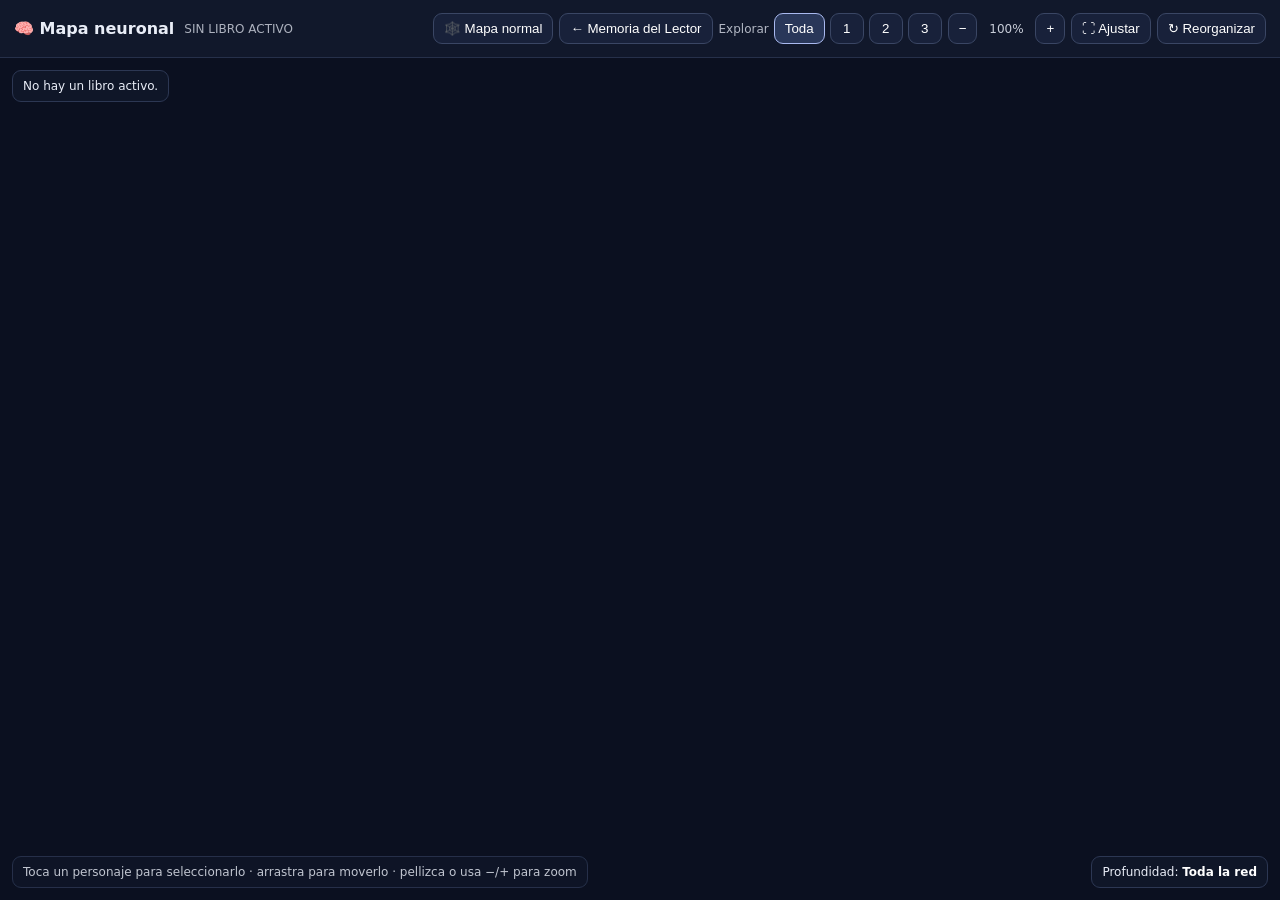
==== commit 1ab95c1e: "FASE 7.6-C: reparar selección, arrastre y zoom del mapa neuronal" ====
--- a/neural-map-real.html
+++ b/neural-map-real.html
@@ -1,46 +1,16 @@
-<!doctype html>
-<html lang="es">
-<head>
-<meta charset="utf-8"><meta name="viewport" content="width=device-width,initial-scale=1,viewport-fit=cover">
-<title>🧠 Mapa neuronal — Memoria del Lector</title>
-<style>
-*{box-sizing:border-box}html,body{margin:0;height:100%;font-family:system-ui,-apple-system,Segoe UI,sans-serif;background:#0b1020;color:#e9edf7}body{overflow:hidden}.top{min-height:58px;display:flex;align-items:center;gap:10px;padding:8px 14px;background:#11182b;border-bottom:1px solid #26304a}.top h1{font-size:16px;margin:0;white-space:nowrap}.top span{font-size:12px;opacity:.7}.controls{margin-left:auto;display:flex;align-items:center;gap:5px;flex-wrap:wrap;justify-content:flex-end}.top button{border:1px solid #3a4664;background:#18213a;color:#fff;border-radius:8px;padding:7px 9px;cursor:pointer;white-space:nowrap}.top button.active{border-color:#a9b9ef;background:#293759}.nav-btn{border-color:#56688f!important;background:#202d4a!important}.zoom-readout{min-width:46px;text-align:center;font-size:12px;opacity:.85}.wrap{height:calc(100% - 58px);position:relative;overflow:hidden}svg{width:100%;height:100%;display:block;touch-action:none;cursor:grab}.wrap.panning svg{cursor:grabbing}.edge{fill:none;stroke:#6576a5;stroke-width:2;opacity:.65}.edge.dim{opacity:.08}.edge.focus{stroke:#a9b9ef;stroke-width:3;opacity:.95}.node{cursor:grab}.node circle{fill:#17223c;stroke:#8da2d7;stroke-width:2}.node text{fill:#f2f5ff;font-size:12px;pointer-events:none;text-anchor:middle;paint-order:stroke;stroke:#0b1020;stroke-width:3px;stroke-linejoin:round}.node.selected circle{stroke:#fff;stroke-width:3;filter:drop-shadow(0 0 8px rgba(150,180,255,.75))}.node.dim{opacity:.18}.tooltip{position:absolute;display:none;max-width:320px;padding:10px 12px;border:1px solid #3c4b70;background:#151e35;border-radius:9px;box-shadow:0 8px 30px #0008;font-size:13px;pointer-events:none;line-height:1.35;z-index:5}.tooltip strong{display:block;margin-bottom:5px}.status,.depth{position:absolute;padding:7px 9px;border-radius:8px;background:#11182bcc;border:1px solid #2c3753;font-size:11px;pointer-events:none}.status{left:10px;top:10px}.depth{right:10px;bottom:10px}.hint{position:absolute;left:10px;bottom:10px;max-width:55%;padding:7px 9px;border-radius:8px;background:#11182bcc;border:1px solid #2c3753;font-size:11px;opacity:.8;pointer-events:none}@media(max-width:700px){.top{display:block;padding:7px 9px}.top h1{display:inline-block;font-size:15px}.top>span{display:block;font-size:10px;max-width:100%;white-space:nowrap;overflow:hidden;text-overflow:ellipsis;margin-top:2px}.controls{margin-top:6px;justify-content:flex-start;gap:4px}.top button{font-size:11px;padding:6px 7px}.wrap{height:calc(100% - 112px)}.hint{max-width:72%;font-size:10px}.status{top:7px;left:7px}.depth{right:7px;bottom:7px;max-width:45%;text-align:right}}
-</style>
-</head>
-<body>
-<div class="top"><h1>🧠 Mapa neuronal</h1><span id="bookInfo">Cargando datos…</span><div class="controls"><button class="nav-btn" id="normalMap">🕸️ Mapa normal</button><button class="nav-btn" id="mainApp">← Memoria del Lector</button><span>Explorar</span><button class="depthBtn active" data-depth="0">Toda</button><button class="depthBtn" data-depth="1">1</button><button class="depthBtn" data-depth="2">2</button><button class="depthBtn" data-depth="3">3</button><button id="minus">−</button><span id="zoomReadout" class="zoom-readout">100%</span><button id="plus">+</button><button id="fit">⛶ Ajustar</button><button id="reset">↻ Reorganizar</button></div></div>
-<div class="wrap" id="wrap"><svg id="graph" aria-label="Mapa neuronal de personajes"><defs><marker id="arrowEnd" viewBox="0 0 10 10" refX="9" refY="5" markerWidth="7" markerHeight="7" orient="auto-start-reverse"><path d="M0 0L10 5L0 10z" fill="#8da2d7"/></marker></defs><g id="world"></g></svg><div id="tip" class="tooltip"></div><div id="status" class="status"></div><div class="hint">Toca un personaje para seleccionarlo · 1/2/3 muestra niveles · arrastra · pellizca para zoom</div><div class="depth">Profundidad: <strong id="depthInfo">Toda la red</strong> · <span id="visibleInfo"></span></div></div>
-<script>
-const KEY='memoriaLector.v1',NS='http://www.w3.org/2000/svg',svg=document.getElementById('graph'),world=document.getElementById('world'),wrap=document.getElementById('wrap'),tip=document.getElementById('tip'),status=document.getElementById('status'),bookInfo=document.getElementById('bookInfo'),zoomReadout=document.getElementById('zoomReadout'),depthInfo=document.getElementById('depthInfo'),visibleInfo=document.getElementById('visibleInfo');
-let W=0,H=0,nodes=[],edges=[],selected=null,depth=0,scale=1,pan={x:0,y:0},drag=null,panStart=null,pinch=null,activePointers=new Map();
-function load(){try{return JSON.parse(localStorage.getItem(KEY)||'null')||{books:[],activeBookId:null}}catch(e){return {books:[],activeBookId:null}}}
-function book(){const s=load();return s.books.find(b=>b.id===s.activeBookId)||null}
-function esc(s){return String(s??'').replace(/[&<>\"']/g,c=>({'&':'&amp;','<':'&lt;','>':'&gt;','\"':'&quot;',"'":'&#039;'}[c]))}
-function size(){const r=svg.getBoundingClientRect();W=r.width;H=r.height}
-function label(n){return n.short||n.name||'?'}
-function labelWidth(n){return Math.max(58,Math.min(180,label(n).length*6.5+18))}
-function updateTransform(){world.setAttribute('transform',`translate(${pan.x} ${pan.y}) scale(${scale})`);zoomReadout.textContent=Math.round(scale*100)+'%'}
-function pair(a,b){return [a,b].sort().join('::')}
-function build(){const b=book();if(!b){nodes=[];edges=[];bookInfo.textContent='SIN LIBRO ACTIVO';status.textContent='No hay un libro activo.';render();return}const chars=b.characters||[],rels=b.relationships||[];bookInfo.textContent=(b.title||'Libro activo')+' · '+chars.length+' personajes · '+rels.length+' relaciones';nodes=chars.map(c=>({id:c.id,name:c.name||'?',short:c.shortName||'',r:14+Math.min(7,rels.filter(r=>r.from===c.id||r.to===c.id).length),x:0,y:0}));const map=new Map();rels.forEach(r=>{const k=pair(r.from,r.to);if(!map.has(k))map.set(k,[]);const items=Array.isArray(r.items)&&r.items.length?r.items:(Array.isArray(r.types)?r.types.map(label=>({label,mode:'directed'})):[]);map.get(k).push(...items.map(i=>({label:i.label||'relación',mode:i.mode||'directed',from:r.from,to:r.to})))});edges=[...map.entries()].map(([k,rs])=>{const [a,b]=k.split('::');return{a,b,relations:rs,ab:rs.some(r=>r.from===a&&r.to===b),ba:rs.some(r=>r.from===b&&r.to===a),sym:rs.some(r=>r.mode==='symmetric')}});selected=null;depth=0;layoutAll();fit();updateDepth();render()}
-function layoutAll(){size();if(!nodes.length)return;const cx=W/2,cy=H/2,mobile=W<700,base=Math.max(120,Math.min(W,H)*(mobile?.34:.42)),count=nodes.length;nodes.forEach((n,i)=>{const angle=-Math.PI/2+i*(Math.PI*2/count),ring=base*(.55+.45*((i%3)/2));n.x=cx+Math.cos(angle)*ring;n.y=cy+Math.sin(angle)*ring*(mobile?1.12:.86)});separate()}
-function separate(){const gap=W<700?42:34;for(let pass=0;pass<100;pass++){let moved=false;for(let i=0;i<nodes.length;i++)for(let j=i+1;j<nodes.length;j++){const a=nodes[i],b=nodes[j];let dx=a.x-b.x,dy=a.y-b.y,d=Math.hypot(dx,dy)||.01,min=(a.r+b.r)+Math.max(gap,(labelWidth(a)+labelWidth(b))*.45);if(d<min){const p=(min-d)/2,ux=dx/d,uy=dy/d;a.x+=ux*p;b.x-=ux*p;a.y+=uy*p;b.y-=uy*p;moved=true}}for(const n of nodes){const pad=18+labelWidth(n)/2;n.x=Math.max(pad,Math.min(W-pad,n.x));n.y=Math.max(n.r+28,Math.min(H-n.r-24,n.y))}if(!moved)break}}
-function adjacency(){const m=new Map(nodes.map(n=>[n.id,[]]));edges.forEach(e=>{if(m.has(e.a)&&m.has(e.b)){m.get(e.a).push(e.b);m.get(e.b).push(e.a)}});return m}
-function depthSet(start,d){if(!start||d===0)return new Set(nodes.map(n=>n.id));const adj=adjacency(),seen=new Set([start]),q=[[start,0]];while(q.length){const [id,l]=q.shift();if(l>=d)continue;(adj.get(id)||[]).forEach(next=>{if(!seen.has(next)){seen.add(next);q.push([next,l+1])}})}return seen}
-function visible(){return depth===0?new Set(nodes.map(n=>n.id)):depthSet(selected,depth)}
-function ensureSelection(){if(selected!==null)return;let best=nodes[0],score=-1;for(const n of nodes){const s=edges.filter(e=>e.a===n.id||e.b===n.id).length;if(s>score){score=s;best=n}}selected=best?.id||null}
-function updateDepth(){document.querySelectorAll('.depthBtn').forEach(b=>b.classList.toggle('active',+b.dataset.depth===depth));depthInfo.textContent=depth===0?'Toda la red':depth+' nivel'+(depth>1?'es':'')}
-function curve(a,b){const dx=b.x-a.x,dy=b.y-a.y,d=Math.hypot(dx,dy)||1,nx=-dy/d,ny=dx/d,o=Math.min(42,d*.12);return`M${a.x},${a.y} Q${(a.x+b.x)/2+nx*o},${(a.y+b.y)/2+ny*o} ${b.x},${b.y}`}
-function render(){world.innerHTML='';if(!nodes.length){updateTransform();return}const vis=visible();visibleInfo.textContent=vis.size+'/'+nodes.length+' personajes';const eg=document.createElementNS(NS,'g');edges.forEach((e,i)=>{const a=nodes.find(n=>n.id===e.a),b=nodes.find(n=>n.id===e.b);if(!a||!b)return;const p=document.createElementNS(NS,'path');p.classList.add('edge');p.setAttribute('d',curve(a,b));if(e.ab)p.setAttribute('marker-end','url(#arrowEnd)');if(e.ba)p.setAttribute('marker-start','url(#arrowEnd)');if(!vis.has(e.a)||!vis.has(e.b))p.classList.add('dim');if(selected&&(e.a===selected||e.b===selected)&&vis.has(e.a)&&vis.has(e.b))p.classList.add('focus');p.dataset.i=i;p.addEventListener('mouseenter',edgeTip);p.addEventListener('mouseleave',()=>tip.style.display='none');eg.appendChild(p)});world.appendChild(eg);nodes.forEach(n=>{const g=document.createElementNS(NS,'g');g.classList.add('node');if(!vis.has(n.id))g.classList.add('dim');if(selected===n.id)g.classList.add('selected');g.setAttribute('transform',`translate(${n.x},${n.y})`);const c=document.createElementNS(NS,'circle');c.setAttribute('r',n.r);g.appendChild(c);const t=document.createElementNS(NS,'text');t.textContent=label(n);t.setAttribute('y',n.r+18);g.appendChild(t);g.addEventListener('pointerdown',e=>startDrag(e,n));g.addEventListener('click',e=>{if(n._moved)return;selected=selected===n.id?null:n.id;depth=0;updateDepth();render()});g.addEventListener('mouseenter',e=>nodeTip(e,n));g.addEventListener('mouseleave',()=>tip.style.display='none');world.appendChild(g)});updateTransform()}
-function placeTip(e){const r=wrap.getBoundingClientRect();tip.style.left=Math.max(8,Math.min(r.width-320,e.clientX-r.left+12))+'px';tip.style.top=Math.max(8,Math.min(r.height-150,e.clientY-r.top+12))+'px'}
-function nodeTip(e,n){const c=book()?.characters?.find(x=>x.id===n.id);tip.innerHTML='<strong>'+esc(c?.name||n.name)+'</strong>'+(c?.description?.trim()?'<div>'+esc(c.description)+'</div>':'')+(c?.firstChapter?'<div style="opacity:.75;margin-top:5px">Primera aparición: '+esc(c.firstChapter)+'</div>':'');tip.style.display='block';placeTip(e)}
-function edgeTip(e){const ed=edges[+e.currentTarget.dataset.i];tip.innerHTML=ed.relations.map(r=>'<div><strong>'+esc(r.label)+'</strong></div>').join('');tip.style.display='block';placeTip(e)}
-function startDrag(e,n){if(e.pointerType==='touch'&&pinch)return;e.stopPropagation();const sx=e.clientX,sy=e.clientY;n._moved=false;drag=n;const move=ev=>{if(pinch)return;if(Math.hypot(ev.clientX-sx,ev.clientY-sy)>5)n._moved=true;const r=svg.getBoundingClientRect();n.x=(ev.clientX-r.left-pan.x)/scale;n.y=(ev.clientY-r.top-pan.y)/scale;separate();render()};const up=()=>{drag=null;window.removeEventListener('pointermove',move);window.removeEventListener('pointerup',up)};window.addEventListener('pointermove',move);window.addEventListener('pointerup',up,{once:true})}
-function startPan(e){if(e.target!==svg||pinch)return;panStart={sx:e.clientX,sy:e.clientY,px:pan.x,py:pan.y};wrap.classList.add('panning');const move=ev=>{if(pinch)return;pan.x=panStart.px+ev.clientX-panStart.sx;pan.y=panStart.py+ev.clientY-panStart.sy;updateTransform()};const up=()=>{panStart=null;wrap.classList.remove('panning');window.removeEventListener('pointermove',move);window.removeEventListener('pointerup',up)};window.addEventListener('pointermove',move);window.addEventListener('pointerup',up,{once:true})}
-function zoomAt(factor,cx=W/2,cy=H/2){const old=scale,next=Math.max(.35,Math.min(2.5,old*factor));if(next===old)return;const r=svg.getBoundingClientRect(),sx=cx-r.left,sy=cy-r.top;pan.x=sx-(sx-pan.x)*(next/old);pan.y=sy-(sy-pan.y)*(next/old);scale=next;updateTransform()}
-function fit(){if(!nodes.length){updateTransform();return}let minX=Infinity,minY=Infinity,maxX=-Infinity,maxY=-Infinity;nodes.forEach(n=>{const w=labelWidth(n)/2;minX=Math.min(minX,n.x-n.r-w);maxX=Math.max(maxX,n.x+n.r+w);minY=Math.min(minY,n.y-n.r-20);maxY=Math.max(maxY,n.y+n.r+20)});const bw=Math.max(1,maxX-minX),bh=Math.max(1,maxY-minY),margin=60;scale=Math.max(.35,Math.min(2.5,Math.min((W-margin*2)/bw,(H-margin*2)/bh)));pan.x=W/2-(minX+maxX)/2*scale;pan.y=H/2-(minY+maxY)/2*scale;updateTransform()}
-function touchDist(a,b){return Math.hypot(a.clientX-b.clientX,a.clientY-b.clientY)}function touchCenter(a,b){return{x:(a.clientX+b.clientX)/2,y:(a.clientY+b.clientY)/2}}
-function beginPinch(){const p=[...activePointers.values()];if(p.length<2)return;const c=touchCenter(p[0],p[1]);pinch={distance:Math.max(1,touchDist(p[0],p[1])),scale,panX:pan.x,panY:pan.y,cx:c.x,cy:c.y}}
-svg.addEventListener('pointerdown',e=>{if(e.pointerType!=='touch')return;activePointers.set(e.pointerId,e);if(activePointers.size===2){drag=null;panStart=null;beginPinch();e.preventDefault()}},{passive:false});svg.addEventListener('pointermove',e=>{if(e.pointerType!=='touch')return;activePointers.set(e.pointerId,e);if(activePointers.size<2||!pinch)return;const p=[...activePointers.values()],center=touchCenter(p[0],p[1]),next=Math.max(.35,Math.min(2.5,pinch.scale*touchDist(p[0],p[1])/pinch.distance)),r=svg.getBoundingClientRect(),sx=pinch.cx-r.left,sy=pinch.cy-r.top;pan.x=sx-(sx-pinch.panX)*(next/pinch.scale)+(center.x-pinch.cx);pan.y=sy-(sy-pinch.panY)*(next/pinch.scale)+(center.y-pinch.cy);scale=next;updateTransform();e.preventDefault()},{passive:false});function endTouch(e){if(e.pointerType!=='touch')return;activePointers.delete(e.pointerId);if(activePointers.size<2)pinch=null}svg.addEventListener('pointerup',endTouch);svg.addEventListener('pointercancel',endTouch);
-document.getElementById('normalMap').onclick=()=>location.href='index.html#map';document.getElementById('mainApp').onclick=()=>location.href='index.html';document.querySelectorAll('.depthBtn').forEach(btn=>btn.onclick=()=>{const d=+btn.dataset.depth;if(d>0)ensureSelection();depth=d;updateDepth();render()});document.getElementById('minus').onclick=()=>zoomAt(.85);document.getElementById('plus').onclick=()=>zoomAt(1.18);document.getElementById('fit').onclick=fit;document.getElementById('reset').onclick=()=>{layoutAll();fit();render()};svg.addEventListener('pointerdown',startPan);svg.addEventListener('wheel',e=>{e.preventDefault();zoomAt(e.deltaY<0?1.12:.89,e.clientX,e.clientY)},{passive:false});window.addEventListener('resize',()=>{size();layoutAll();fit();render()});size();build();
-</script>
-</body></html>
+<!doctype html><html lang="es"><head><meta charset="utf-8"><meta name="viewport" content="width=device-width,initial-scale=1,viewport-fit=cover"><meta name="theme-color" content="#0b1020"><title>🧠 Mapa neuronal</title><style>*{box-sizing:border-box}html,body{margin:0;height:100%;overflow:hidden;font-family:system-ui,-apple-system,Segoe UI,sans-serif;background:#0b1020;color:#e9edf7}.top{min-height:58px;display:flex;align-items:center;gap:10px;padding:8px 14px;background:#11182b;border-bottom:1px solid #26304a}.top h1{font-size:16px;margin:0;white-space:nowrap}.top>span{font-size:12px;opacity:.72}.controls{margin-left:auto;display:flex;align-items:center;gap:6px;flex-wrap:wrap;justify-content:flex-end}.top button{border:1px solid #3a4664;background:#18213a;color:#fff;border-radius:9px;padding:7px 10px;cursor:pointer;white-space:nowrap}.top button.active{border-color:#a9b9ef;background:#293759}.readout{min-width:46px;text-align:center;font-size:12px;opacity:.85}.wrap{height:calc(100% - 58px);position:relative;overflow:hidden}svg{width:100%;height:100%;display:block;touch-action:none;cursor:grab}.panning svg{cursor:grabbing}.edge{fill:none;stroke:#6576a5;stroke-width:2;opacity:.62}.edge.dim{opacity:.10}.edge.focus{stroke:#a9b9ef;stroke-width:3;opacity:.95}.node{cursor:pointer}.node circle{fill:#17223c;stroke:#8da2d7;stroke-width:2}.node text{fill:#f2f5ff;font-size:12px;pointer-events:none;text-anchor:middle;paint-order:stroke;stroke:#0b1020;stroke-width:3px;stroke-linejoin:round}.node.selected circle{stroke:#fff;stroke-width:3;filter:drop-shadow(0 0 8px rgba(150,180,255,.75))}.node.dim{opacity:.14}.tooltip,.status,.hint,.depth{position:absolute;padding:8px 10px;border-radius:9px;background:#11182bcc;border:1px solid #2c3753;font-size:12px;pointer-events:none}.tooltip{display:none;max-width:320px;line-height:1.35;background:#151e35;box-shadow:0 8px 30px #0008;z-index:5}.tooltip strong{display:block;margin-bottom:4px}.tooltip .description{white-space:pre-wrap;margin:4px 0}.status{left:12px;top:12px}.hint{left:12px;bottom:12px;opacity:.82}.depth{right:12px;bottom:12px;text-align:right}.depth strong{color:#fff}.depthBtns{display:flex;gap:5px;align-items:center}.depthBtns span{font-size:12px;opacity:.75}.depthBtn{min-width:34px}.depthBtn.active{border-color:#a9b9ef!important;background:#293759!important}@media(max-width:700px){.top{display:block;padding:8px 10px}.top h1{display:inline-block;font-size:15px;margin-right:5px}.top>span{font-size:11px}.controls{margin-top:7px;justify-content:flex-start;gap:5px}.top button{padding:7px 8px;font-size:12px}.depthBtns span{display:none}.wrap{height:calc(100% - 96px)}.hint{left:8px;right:8px;bottom:8px;font-size:11px}.depth{right:8px;bottom:8px;max-width:52%;font-size:11px}.status{left:8px;top:8px;font-size:11px}}@media(max-width:430px){.top>span{display:block;white-space:nowrap;overflow:hidden;text-overflow:ellipsis}.controls{gap:4px}.top button{padding:6px 7px;font-size:11px}.wrap{height:calc(100% - 120px)}}</style></head><body><div class="top"><h1>🧠 Mapa neuronal</h1><span id="bookInfo">DATOS REALES</span><div class="controls"><button id="normalMap">🕸️ Mapa normal</button><button id="mainApp">← Memoria del Lector</button><div class="depthBtns"><span>Explorar</span><button class="depthBtn active" data-depth="0">Toda</button><button class="depthBtn" data-depth="1">1</button><button class="depthBtn" data-depth="2">2</button><button class="depthBtn" data-depth="3">3</button></div><button id="minus">−</button><span id="zoomReadout" class="readout">100%</span><button id="plus">+</button><button id="fit">⛶ Ajustar</button><button id="reset">↻ Reorganizar</button></div></div><div class="wrap" id="wrap"><svg id="graph" aria-label="Mapa neuronal de personajes"><defs><marker id="arrowEnd" viewBox="0 0 10 10" refX="9" refY="5" markerWidth="7" markerHeight="7" orient="auto-start-reverse"><path d="M0 0 L10 5 L0 10z" fill="#8da2d7"/></marker></defs><g id="world"></g></svg><div id="tip" class="tooltip"></div><div id="status" class="status"></div><div class="hint">Toca un personaje para seleccionarlo · arrastra para moverlo · pellizca o usa −/+ para zoom</div><div class="depth">Profundidad: <strong id="depthInfo">Toda la red</strong><br><span id="visibleInfo"></span></div></div><script>
+const KEY='memoriaLector.v1',NS='http://www.w3.org/2000/svg',svg=document.getElementById('graph'),world=document.getElementById('world'),wrap=document.getElementById('wrap'),tip=document.getElementById('tip'),status=document.getElementById('status'),bookInfo=document.getElementById('bookInfo'),zoomReadout=document.getElementById('zoomReadout'),depthInfo=document.getElementById('depthInfo'),visibleInfo=document.getElementById('visibleInfo');let W=0,H=0,nodes=[],edges=[],selected=null,depth=0,scale=1,pan={x:0,y:0},drag=null,panStart=null,pointers=new Map(),pinch=null;
+function load(){try{return JSON.parse(localStorage.getItem(KEY)||'null')||{books:[],activeBookId:null}}catch(e){return{books:[],activeBookId:null}}}function activeBook(){const s=load();return s.books.find(b=>b.id===s.activeBookId)||null}function esc(s){return String(s??'').replace(/[&<>\"']/g,c=>({'&':'&amp;','<':'&lt;','>':'&gt;','\"':'&quot;',"'":'&#039;'}[c]))}function size(){const r=svg.getBoundingClientRect();W=r.width;H=r.height}function label(n){const raw=String(n.short||n.name||'?').trim(),max=W<460?13:W<820?17:24;return raw.length>max?raw.slice(0,max-1).trimEnd()+'…':raw}function labelWidth(n){return Math.max(54,Math.min(W<460?110:180,label(n).length*(W<460?6:6.5)+12))}function pair(a,b){return[a,b].sort().join('::')}function updateTransform(){world.setAttribute('transform',`translate(${pan.x} ${pan.y}) scale(${scale})`);zoomReadout.textContent=Math.round(scale*100)+'%'}
+function build(){const b=activeBook();if(!b){nodes=[];edges=[];bookInfo.textContent='SIN LIBRO ACTIVO';status.textContent='No hay un libro activo.';render();return}const chars=b.characters||[],rels=b.relationships||[];bookInfo.textContent=(b.title||'Libro activo')+' · '+chars.length+' personajes · '+rels.length+' relaciones';status.textContent=chars.length+' personajes · '+rels.length+' relaciones';nodes=chars.map(c=>({id:c.id,name:c.name||'?',short:c.shortName||'',r:14+Math.min(7,rels.filter(r=>r.from===c.id||r.to===c.id).length),x:0,y:0}));const map=new Map();rels.forEach(r=>{const k=pair(r.from,r.to);if(!map.has(k))map.set(k,[]);const items=Array.isArray(r.items)&&r.items.length?r.items:(Array.isArray(r.types)?r.types.map(label=>({label,mode:'directed'})):[]);map.get(k).push(...items.map(i=>({label:i.label||'relación',mode:i.mode||'directed',from:r.from,to:r.to})))});edges=[...map.entries()].map(([k,rs])=>{const[a,b]=k.split('::');return{a,b,relations:rs,ab:rs.some(r=>r.from===a&&r.to===b),ba:rs.some(r=>r.from===b&&r.to===a),sym:rs.some(r=>r.mode==='symmetric')}});selected=null;depth=0;layoutAll();fit();updateDepth();render()}
+function degree(n){return edges.filter(e=>e.a===n.id||e.b===n.id).length}function layoutAll(){size();if(!nodes.length)return;const cx=W/2,cy=H/2,mobile=W<700,base=Math.max(110,Math.min(W,H)*(mobile?.34:.42)),ordered=[...nodes].sort((a,b)=>degree(b)-degree(a)),count=ordered.length;if(count===1){ordered[0].x=cx;ordered[0].y=cy;return}const rings=count<=7?[count]:mobile?[1,6,7,7]:W<900?[1,8,12]:[1,10,12];let idx=0;rings.forEach((cnt,ri)=>{if(idx>=count)return;if(cnt===1){ordered[idx].x=cx;ordered[idx].y=cy;idx++;return}const rad=Math.min(base,Math.max(105,cnt*(Math.max(54,...nodes.map(labelWidth))+18)/(Math.PI*2)));for(let j=0;j<cnt&&idx<count;j++){const a=-Math.PI/2+j*2*Math.PI/cnt+(ri%2?Math.PI/cnt:0),n=ordered[idx++];n.x=cx+Math.cos(a)*rad;n.y=cy+Math.sin(a)*rad*(mobile?1.08:.82)}});separate()}
+function separate(){for(let pass=0;pass<40;pass++){let moved=false;for(let i=0;i<nodes.length;i++)for(let j=i+1;j<nodes.length;j++){const a=nodes[i],b=nodes[j],dx=a.x-b.x,dy=a.y-b.y,d=Math.hypot(dx,dy)||.1,min=(a.r+b.r)+Math.max(36,(labelWidth(a)+labelWidth(b))*.38);if(d<min){const p=(min-d)/2,ux=dx/d,uy=dy/d;a.x+=ux*p;b.x-=ux*p;a.y+=uy*p;b.y-=uy*p;moved=true}}for(const n of nodes){const px=18+labelWidth(n)/2;n.x=Math.max(px,Math.min(W-px,n.x));n.y=Math.max(n.r+28,Math.min(H-n.r-24,n.y))}if(!moved)break}}
+function adjacency(){const m=new Map(nodes.map(n=>[n.id,[]]));edges.forEach(e=>{m.get(e.a)?.push(e.b);m.get(e.b)?.push(e.a)});return m}function ensureSelection(){if(selected!==null)return;selected=nodes.slice().sort((a,b)=>degree(b)-degree(a))[0]?.id||null}function visible(){if(depth===0)return new Set(nodes.map(n=>n.id));ensureSelection();const adj=adjacency(),seen=new Set([selected]),q=[[selected,0]];while(q.length){const[id,d]=q.shift();if(d>=depth)continue;(adj.get(id)||[]).forEach(x=>{if(!seen.has(x)){seen.add(x);q.push([x,d+1])}})}return seen}function updateDepth(){document.querySelectorAll('.depthBtn').forEach(b=>b.classList.toggle('active',+b.dataset.depth===depth));depthInfo.textContent=depth===0?'Toda la red':depth+' nivel'+(depth>1?'es':'')}
+function path(a,b){const dx=b.x-a.x,dy=b.y-a.y,d=Math.hypot(dx,dy)||1,mx=(a.x+b.x)/2,my=(a.y+b.y)/2,nx=-dy/d,ny=dx/d,o=Math.min(46,d*.13);return`M${a.x},${a.y} Q${mx+nx*o},${my+ny*o} ${b.x},${b.y}`}function render(){world.innerHTML='';if(!nodes.length){updateTransform();return}const vis=visible(),eg=document.createElementNS(NS,'g');visibleInfo.textContent=vis.size+'/'+nodes.length+' personajes';edges.forEach((e,i)=>{const a=nodes.find(n=>n.id===e.a),b=nodes.find(n=>n.id===e.b);if(!a||!b)return;const p=document.createElementNS(NS,'path');p.classList.add('edge');p.setAttribute('d',path(a,b));if(e.ab&&!e.ba)p.setAttribute('marker-end','url(#arrowEnd)');if(e.ba&&!e.ab)p.setAttribute('marker-start','url(#arrowEnd)');if(!vis.has(e.a)||!vis.has(e.b))p.classList.add('dim');if(selected&&(e.a===selected||e.b===selected)&&vis.has(e.a)&&vis.has(e.b))p.classList.add('focus');p.dataset.i=i;p.addEventListener('pointerenter',edgeEnter);p.addEventListener('pointerleave',()=>tip.style.display='none');eg.appendChild(p)});world.appendChild(eg);nodes.forEach(n=>{const g=document.createElementNS(NS,'g');g.classList.add('node');if(!vis.has(n.id))g.classList.add('dim');if(selected===n.id)g.classList.add('selected');g.dataset.id=n.id;g.setAttribute('transform',`translate(${n.x},${n.y})`);const c=document.createElementNS(NS,'circle');c.setAttribute('r',n.r);g.appendChild(c);const t=document.createElementNS(NS,'text');t.textContent=label(n);t.setAttribute('y',n.r+18);g.appendChild(t);g.addEventListener('pointerdown',e=>startDrag(e,n,g));g.addEventListener('click',e=>{if(n._moved){n._moved=false;return}selected=selected===n.id?null:n.id;depth=0;updateDepth();render()});g.addEventListener('pointerenter',e=>nodeEnter(e,n));g.addEventListener('pointerleave',()=>tip.style.display='none');world.appendChild(g)});updateTransform()}
+function nodeEnter(e,n){const c=activeBook()?.characters?.find(x=>x.id===n.id);tip.innerHTML='<strong>'+esc(c?.name||n.name)+'</strong>'+(c?.description?'<div class="description">'+esc(c.description)+'</div>':'')+(c?.firstChapter?'<div style="opacity:.75">Primera aparición: '+esc(c.firstChapter)+'</div>':'');tip.style.display='block';placeTip(e)}function edgeEnter(e){const ed=edges[+e.currentTarget.dataset.i];tip.innerHTML=ed.relations.map(r=>'<div><strong>'+esc(nameOf(r.from))+' '+(r.mode==='symmetric'?'↔':'→')+' '+esc(nameOf(r.to))+'</strong><div>• '+esc(r.label)+'</div></div>').join('');tip.style.display='block';placeTip(e)}function nameOf(id){return nodes.find(n=>n.id===id)?.name||'?'}function placeTip(e){const r=wrap.getBoundingClientRect();tip.style.left=Math.max(8,Math.min(r.width-320,e.clientX-r.left+12))+'px';tip.style.top=Math.max(8,Math.min(r.height-150,e.clientY-r.top+12))+'px'}
+function startDrag(e,n,g){if(e.pointerType==='touch'&&pinch)return;e.stopPropagation();n._moved=false;drag={n,g,sx:e.clientX,sy:e.clientY,lastX:e.clientX,lastY:e.clientY};const move=ev=>{if(!drag||drag.n!==n||pinch)return;const dx=ev.clientX-drag.lastX,dy=ev.clientY-drag.lastY;if(Math.hypot(ev.clientX-drag.sx,ev.clientY-drag.sy)>5)n._moved=true;n.x+=dx/scale;n.y+=dy/scale;drag.lastX=ev.clientX;drag.lastY=ev.clientY;g.setAttribute('transform',`translate(${n.x},${n.y})`);updateEdgesOnly()};const up=()=>{drag=null;window.removeEventListener('pointermove',move);window.removeEventListener('pointerup',up)};window.addEventListener('pointermove',move);window.addEventListener('pointerup',up,{once:true})}
+function updateEdgesOnly(){world.querySelectorAll('.edge').forEach((p,i)=>{const e=edges[i],a=nodes.find(n=>n.id===e.a),b=nodes.find(n=>n.id===e.b);if(a&&b)p.setAttribute('d',path(a,b))})}
+function startPan(e){if(e.target!==svg||pinch)return;e.preventDefault();panStart={sx:e.clientX,sy:e.clientY,px:pan.x,py:pan.y};wrap.classList.add('panning');const move=ev=>{if(!panStart||pinch)return;pan.x=panStart.px+ev.clientX-panStart.sx;pan.y=panStart.py+ev.clientY-panStart.sy;updateTransform()};const up=()=>{panStart=null;wrap.classList.remove('panning');window.removeEventListener('pointermove',move);window.removeEventListener('pointerup',up)};window.addEventListener('pointermove',move);window.addEventListener('pointerup',up,{once:true})}
+function zoomAt(f,cx=W/2,cy=H/2){const old=scale,next=Math.max(.35,Math.min(2.5,old*f));if(next===old)return;const r=svg.getBoundingClientRect(),x=cx-r.left,y=cy-r.top;pan.x=x-(x-pan.x)*(next/old);pan.y=y-(y-pan.y)*(next/old);scale=next;updateTransform()}function fit(){if(!nodes.length){updateTransform();return}let minX=Infinity,minY=Infinity,maxX=-Infinity,maxY=-Infinity;nodes.forEach(n=>{const w=labelWidth(n)/2;minX=Math.min(minX,n.x-n.r-w);maxX=Math.max(maxX,n.x+n.r+w);minY=Math.min(minY,n.y-n.r-20);maxY=Math.max(maxY,n.y+n.r+20)});const bw=Math.max(1,maxX-minX),bh=Math.max(1,maxY-minY),m=58;scale=Math.max(.35,Math.min(2.5,Math.min((W-2*m)/bw,(H-2*m)/bh)));pan.x=W/2-(minX+maxX)/2*scale;pan.y=H/2-(minY+maxY)/2*scale;updateTransform()}
+svg.addEventListener('pointerdown',e=>{if(e.pointerType!=='touch')return;pointers.set(e.pointerId,e);if(pointers.size===2){const p=[...pointers.values()],a=p[0],b=p[1];pinch={d:Math.max(1,Math.hypot(a.clientX-b.clientX,a.clientY-b.clientY)),z:scale,px:pan.x,py:pan.y,cx:(a.clientX+b.clientX)/2,cy:(a.clientY+b.clientY)/2};e.preventDefault()}else startPan(e)},{passive:false});svg.addEventListener('pointermove',e=>{if(e.pointerType!=='touch'||!pointers.has(e.pointerId)||!pinch)return;pointers.set(e.pointerId,e);const p=[...pointers.values()],a=p[0],b=p[1],d=Math.max(1,Math.hypot(a.clientX-b.clientX,a.clientY-b.clientY)),cx=(a.clientX+b.clientX)/2,cy=(a.clientY+b.clientY)/2,r=svg.getBoundingClientRect(),x=pinch.cx-r.left,y=pinch.cy-r.top,nz=Math.max(.35,Math.min(2.5,pinch.z*d/pinch.d));pan.x=x-(x-pinch.px)*(nz/pinch.z)+(cx-pinch.cx);pan.y=y-(y-pinch.py)*(nz/pinch.z)+(cy-pinch.cy);scale=nz;updateTransform();e.preventDefault()},{passive:false});function endTouch(e){if(e.pointerType!=='touch')return;pointers.delete(e.pointerId);if(pointers.size<2)pinch=null}svg.addEventListener('pointerup',endTouch);svg.addEventListener('pointercancel',endTouch);
+document.querySelectorAll('.depthBtn').forEach(btn=>btn.onclick=()=>{const d=+btn.dataset.depth;if(d>0)ensureSelection();depth=d;updateDepth();render()});document.getElementById('minus').onclick=()=>zoomAt(.85);document.getElementById('plus').onclick=()=>zoomAt(1.18);document.getElementById('fit').onclick=fit;document.getElementById('reset').onclick=()=>{layoutAll();fit();render()};document.getElementById('normalMap').onclick=()=>{sessionStorage.removeItem('memoriaLector.mapFullscreen');location.href='index.html#map'};document.getElementById('mainApp').onclick=()=>{sessionStorage.removeItem('memoriaLector.mapFullscreen');location.href='index.html'};window.addEventListener('resize',()=>{size();layoutAll();fit();render()});size();build();
+</script></body></html>
